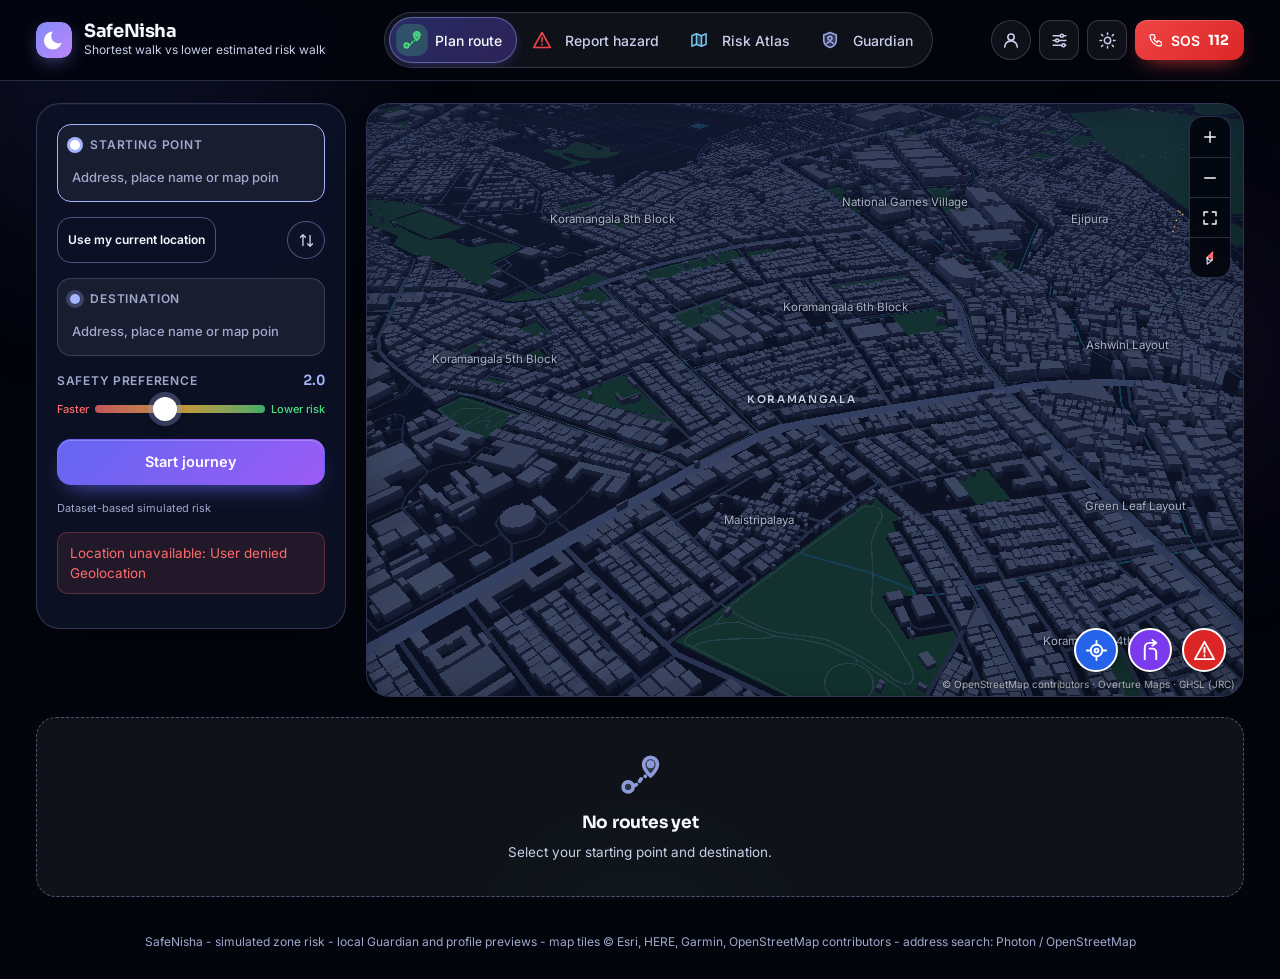
==== ui/web/index.html @ c0d9bb70 "Integrate standalone app with risk routing and 3D Plan map" ====
<!doctype html>
<html lang="en" data-theme="dark">
<head>
<meta charset="utf-8">
<meta name="viewport" content="width=device-width,initial-scale=1,viewport-fit=cover">
<title>SafeNisha</title>
<meta name="description" content="Compare the shortest walk with a lower estimated risk walk.">
<meta name="theme-color" content="#070B18">
<link rel="icon" href="data:image/svg+xml,%3Csvg xmlns='http://www.w3.org/2000/svg' viewBox='0 0 32 32'%3E%3Cdefs%3E%3ClinearGradient id='g' x1='0' y1='0' x2='1' y2='1'%3E%3Cstop offset='0' stop-color='%23818CF8'/%3E%3Cstop offset='1' stop-color='%23C084FC'/%3E%3C/linearGradient%3E%3Cmask id='m'%3E%3Crect width='32' height='32' fill='%23fff'/%3E%3Ccircle cx='20' cy='12.5' r='6.5'/%3E%3C/mask%3E%3C/defs%3E%3Crect width='32' height='32' rx='9' fill='url(%23g)'/%3E%3Ccircle cx='15' cy='16.5' r='8' fill='%23fff' mask='url(%23m)'/%3E%3C/svg%3E">
<link rel="preconnect" href="https://fonts.googleapis.com">
<link rel="preconnect" href="https://fonts.gstatic.com" crossorigin>
<link href="https://fonts.googleapis.com/css2?family=Inter:wght@400;500;600;700&family=Sora:wght@500;600;700&display=swap" rel="stylesheet">
<link rel="stylesheet" href="css/styles.css">
<script>try{var t=JSON.parse(localStorage.getItem('sn.theme'));if(t==='light'||t==='dark')document.documentElement.dataset.theme=t;}catch(e){}</script>
</head>
<body>
<div class="aurora" aria-hidden="true"><span></span><span></span><span></span></div>
<!-- ============ Header ============ -->
<header class="topbar" id="topbar">
  <a class="brand" href="#plan" aria-label="SafeNisha home">
    <svg class="logo" viewBox="0 0 32 32" aria-hidden="true">
      <defs>
        <linearGradient id="logo-g" x1="0" y1="0" x2="1" y2="1"><stop offset="0" stop-color="#818CF8"/><stop offset="1" stop-color="#C084FC"/></linearGradient>
        <mask id="logo-m"><rect width="32" height="32" fill="#fff"/><circle cx="20" cy="12.5" r="6.5" fill="#000"/></mask>
      </defs>
      <rect width="32" height="32" rx="9" fill="url(#logo-g)"/>
      <circle cx="15" cy="16.5" r="8" fill="#fff" mask="url(#logo-m)"/>
    </svg>
    <span class="brand-text"><span class="brand-name">SafeNisha</span><span class="brand-sub">Shortest walk vs lower estimated risk walk</span></span>
  </a>

  <nav class="tabs" role="tablist" aria-label="Sections">
    <span class="tab-ink" aria-hidden="true"></span>
    <button class="tab t-plan" role="tab" id="tab-plan" data-tab="plan" aria-controls="view-plan">
      <span class="tab-ic"><svg viewBox="0 0 24 24" aria-hidden="true"><path class="du" d="M17.5 2.8a3.6 3.6 0 0 0-3.6 3.6c0 2.7 3.6 6.1 3.6 6.1s3.6-3.4 3.6-6.1a3.6 3.6 0 0 0-3.6-3.6z"/><path d="M17.5 2.8a3.6 3.6 0 0 0-3.6 3.6c0 2.7 3.6 6.1 3.6 6.1s3.6-3.4 3.6-6.1a3.6 3.6 0 0 0-3.6-3.6z"/><circle cx="17.5" cy="6.4" r="1.1"/><circle class="du" cx="5.8" cy="18.2" r="2.6"/><circle cx="5.8" cy="18.2" r="2.6"/><path d="M8.6 17.6c3.4-.6 3.1-4.2 6.2-4.9" stroke-dasharray="1.6 2.4"/></svg></span><span class="tab-txt">Plan route</span></button>
    <button class="tab t-report" role="tab" id="tab-report" data-tab="report" aria-controls="view-report">
      <span class="tab-ic"><svg viewBox="0 0 24 24" aria-hidden="true"><path d="M12 3 2 21h20zM12 9v5M12 17v1"/></svg></span><span class="tab-txt">Report hazard</span></button>
    <button class="tab t-atlas" role="tab" id="tab-atlas" data-tab="atlas" aria-controls="view-atlas">
      <span class="tab-ic"><svg viewBox="0 0 24 24" aria-hidden="true"><path class="du" d="M9 4.5 15 6.8v12.7l-6-2.3z"/><path d="M9 4.5 3.5 6.8v12.7L9 17.2l6 2.3 5.5-2.3V4.5L15 6.8 9 4.5z"/><path d="M9 4.5v12.7M15 6.8v12.7"/></svg></span><span class="tab-txt">Risk Atlas</span></button>
    <button class="tab t-guardian" role="tab" id="tab-guardian" data-tab="guardian" aria-controls="view-guardian">
      <span class="tab-ic"><svg viewBox="0 0 24 24" aria-hidden="true"><path class="du" d="M12 3 4.5 6v6c0 4.4 3.2 7.9 7.5 9 4.3-1.1 7.5-4.6 7.5-9V6z"/><path d="M12 3 4.5 6v6c0 4.4 3.2 7.9 7.5 9 4.3-1.1 7.5-4.6 7.5-9V6L12 3z"/><circle cx="12" cy="10" r="2.4"/><path d="M8.3 16.2a4.3 4.3 0 0 1 7.4 0"/></svg></span><span class="tab-txt">Guardian</span></button>
</nav>

  <div class="top-actions">
    <a class="avatar-btn" id="profile-btn" href="#profile" aria-label="Profile and sign in" title="Profile">
      <span class="avatar-ini" id="avatar-ini" hidden></span>
      <svg class="avatar-ic" viewBox="0 0 24 24" aria-hidden="true"><circle cx="12" cy="8.5" r="3.8"/><path d="M4.5 20.5a7.5 7.5 0 0 1 15 0"/></svg>
    </a>
    <button class="icon-btn" id="settings-btn" type="button" aria-haspopup="dialog" aria-expanded="false" aria-controls="settings" aria-label="Map settings" title="Map settings">
      <svg viewBox="0 0 24 24" aria-hidden="true"><path d="M4 6h9M17 6h3M4 12h3M11 12h9M4 18h11M19 18h1"/><circle cx="15" cy="6" r="2"/><circle cx="9" cy="12" r="2"/><circle cx="17" cy="18" r="2"/></svg>
    </button>
    <button class="icon-btn" id="theme-btn" type="button" aria-label="Switch to light theme" title="Switch theme">
      <svg class="i-sun" viewBox="0 0 24 24" aria-hidden="true"><circle cx="12" cy="12" r="4"/><path d="M12 2.5v2M12 19.5v2M4.6 4.6 6 6M18 18l1.4 1.4M2.5 12h2M19.5 12h2M4.6 19.4 6 18M18 6l1.4-1.4"/></svg>
      <svg class="i-moon" viewBox="0 0 24 24" aria-hidden="true"><path d="M20 14.5A8 8 0 1 1 9.5 4a6.5 6.5 0 0 0 10.5 10.5z"/></svg>
    </button>
    <a class="sos" href="tel:112" aria-label="Call emergency number 112. Opens your phone dialer; no alert is sent.">
      <svg viewBox="0 0 24 24" aria-hidden="true"><path d="M5 4h4l2 5-2.5 1.5a11 11 0 0 0 5 5L15 13l5 2v4a2 2 0 0 1-2 2A16 16 0 0 1 3 6a2 2 0 0 1 2-2"/></svg>
      SOS <b>112</b>
    </a>
  </div>
</header>

<!-- ============ Map settings ============ -->
<div class="popover card" id="settings" role="dialog" aria-label="Map settings" hidden>
  <div class="pop-head"><h2>Map settings</h2></div>
  <label class="switch"><span><b>Show hazards on map</b><small>Planner and atlas; reports stay visible on the report page</small></span><input type="checkbox" id="tg-hazards" checked></label>
  <label class="switch"><span><b>Force offline map</b><small>Hides map tiles to preview the no-internet fallback</small></span><input type="checkbox" id="tg-offline"></label>

</div>

<main id="main">
  <!-- ============ Plan route ============ -->
  <section class="view" id="view-plan" role="tabpanel" aria-labelledby="tab-plan" hidden>
    <div class="integrated-planner">
      <form class="card search" id="search-form" novalidate>
        <div class="endpoint-search"><label class="field"><span class="field-dot start" aria-hidden="true"></span>
          <span class="field-label">Starting point</span>
          <input aria-describedby="src-results" id="src" name="src" aria-label="Starting point" autocomplete="off" placeholder="Address, place name or map point">
        </label>
          <button class="address-search" type="button" hidden data-search="start" aria-label="Show starting point suggestions" title="Address suggestions"><svg viewBox="0 0 24 24" aria-hidden="true"><path d="m6 9 6 6 6-6"/></svg></button>
          <div class="address-results" id="src-results" aria-label="Matching addresses" hidden></div></div>
        <div class="endpoint-actions">
          <button class="btn ghost" id="use-location" type="button">Use my current location</button>
          <button type="button" class="swap" id="swap" aria-label="Swap start and destination" title="Swap start and destination">
            <svg viewBox="0 0 24 24" aria-hidden="true"><path d="M7 4v15M3.5 7.5 7 4l3.5 3.5M17 20V5M13.5 16.5 17 20l3.5-3.5"/></svg>
          </button>
        </div>
        <div class="endpoint-search"><label class="field"><span class="field-dot end" aria-hidden="true"></span>
          <span class="field-label">Destination</span>
          <input aria-describedby="dst-results" id="dst" name="dst" aria-label="Destination" autocomplete="off" placeholder="Address, place name or map point">
        </label>
          <button class="address-search" type="button" hidden data-search="end" aria-label="Show destination suggestions" title="Address suggestions"><svg viewBox="0 0 24 24" aria-hidden="true"><path d="m6 9 6 6 6-6"/></svg></button>
          <div class="address-results" id="dst-results" aria-label="Matching addresses" hidden></div></div>
        <div class="pref">
          <div class="pref-head"><label for="beta">Safety preference</label><output id="beta-out" for="beta">2.0</output></div>
          <div class="range-row"><span class="range-end risk">Faster</span>
            <input type="range" id="beta" min="0" max="5" step="0.1" value="2">
            <span class="range-end safe">Lower risk</span></div>
        </div>
        <button class="btn primary" id="journey-toggle" type="button">Start journey</button>
        <button class="btn ghost find" id="find" type="submit"><span class="spinner" aria-hidden="true"></span><span class="find-label">Refresh route</span></button>
        <p class="fine synthetic-label">Dataset-based simulated risk</p>
        <p class="form-error" id="search-error" role="alert" hidden></p>
      </form>
      <div class="map-slot plan-map-slot">
        <div id="plan-map" class="map-lg"></div>
        <div class="map-actions">
          <button type="button" id="map-location" class="map-action location-action" aria-label="Show my current location" title="Show my current location"><svg viewBox="0 0 24 24" aria-hidden="true"><circle cx="12" cy="12" r="6"/><circle cx="12" cy="12" r="2"/><path d="M12 2v3M12 19v3M2 12h3M19 12h3"/></svg></button>
          <button type="button" id="map-reroute" class="map-action reroute-action" aria-label="Reroute around reported hazards" title="Reroute around reported hazards"><svg viewBox="0 0 24 24" aria-hidden="true"><path d="M6 21V9a5 5 0 0 1 5-5h7M14 1l4 3-4 3M18 21v-7a4 4 0 0 0-4-4h-3"/></svg></button>
          <button type="button" id="map-hazard" class="map-action hazard-action" aria-label="Report hazard" title="Report hazard"><svg viewBox="0 0 24 24" aria-hidden="true"><path d="M12 3 2 21h20zM12 9v5M12 17v1"/></svg></button>
        </div>
      </div>
      <aside class="panel" id="plan-panel" aria-live="polite" aria-label="Route comparison"></aside>
    </div>
  </section>

  <!-- ============ Report hazard ============ -->
  <section class="view" id="view-report" role="tabpanel" aria-labelledby="tab-report" hidden>
    <div class="view-head">
      <h1>Report a hazard</h1>
      <p>Tap the map to drop a pin, pick a category and send it. New reports start as unverified.</p>
    </div>
    <div class="split split-even">
      <div class="map-slot"><div id="report-map" class="map-md"></div></div>
      <form class="card form-card" id="hazard-form" novalidate>
        <fieldset class="fld">
          <legend class="label">Category</legend>
          <div class="cats">
            <label class="cat"><input type="radio" name="htype" value="broken_streetlight"><span>
              <svg viewBox="0 0 24 24" aria-hidden="true"><path class="du" d="M14.5 4h5l-1.2 3.2h-2.6z"/><path d="M8 21V8a4 4 0 0 1 4-4h2.5"/><path d="M14.5 4h5l-1.2 3.2h-2.6z"/><path d="M5 21h6M17 10.5l1 1.5M20 9.5l1.5.8" /></svg>Broken streetlight</span></label>
            <label class="cat"><input type="radio" name="htype" value="dark_path"><span>
              <svg viewBox="0 0 24 24" aria-hidden="true"><path class="du" d="M20 14.5A8 8 0 1 1 9.5 4a6.5 6.5 0 0 0 10.5 10.5z"/><path d="M20 14.5A8 8 0 1 1 9.5 4a6.5 6.5 0 0 0 10.5 10.5z"/></svg>Dark path</span></label>
            <label class="cat"><input type="radio" name="htype" value="blocked_footpath"><span>
              <svg viewBox="0 0 24 24" aria-hidden="true"><rect class="du" x="3" y="8" width="18" height="6" rx="1.5"/><rect x="3" y="8" width="18" height="6" rx="1.5"/><path d="M8 8l-2.5 6M13 8l-2.5 6M18 8l-2.5 6M6 14v5M18 14v5"/></svg>Blocked footpath</span></label>
            <label class="cat"><input type="radio" name="htype" value="other_infrastructure"><span>
              <svg viewBox="0 0 24 24" aria-hidden="true"><path class="du" d="M14.7 6.3a4 4 0 0 0-5.4 5.4L3.5 17.5l3 3 5.8-5.8a4 4 0 0 0 5.4-5.4l-2.6 2.6-2.4-.6-.6-2.4z"/><path d="M14.7 6.3a4 4 0 0 0-5.4 5.4L3.5 17.5l3 3 5.8-5.8a4 4 0 0 0 5.4-5.4l-2.6 2.6-2.4-.6-.6-2.4z"/></svg>Other issue</span></label>
          </div>
        </fieldset>
        <div class="row2">
          <label class="fld"><span class="label">Latitude</span><input class="input mono" id="h-lat" type="number" step="0.00001" inputmode="decimal"></label>
          <label class="fld"><span class="label">Longitude</span><input class="input mono" id="h-lon" type="number" step="0.00001" inputmode="decimal"></label>
        </div>
        <label class="fld">
          <span class="label">Description <em>optional</em></span>
          <textarea class="input" id="h-desc" maxlength="200" rows="3" placeholder="e.g. Lamp not working near the park entrance"></textarea>
          <span class="counter" id="h-count">0 / 200</span>
        </label>
        <p class="form-error" id="h-error" role="alert" hidden></p>
        <button class="btn primary block" id="h-submit" type="submit"><span class="spinner" aria-hidden="true"></span><span>Submit report</span></button>
        <p class="fine">New reports are not treated as confirmed incidents. Saved locally for review.</p>
      </form>
    </div>
    <div class="card list-card">
      <div class="list-head"><h2>Recent reports</h2><span class="count" id="rep-count"></span></div>
      <ul class="reports" id="reports"></ul>
    </div>
  </section>

  <!-- ============ Risk Atlas ============ -->
  <section class="view" id="view-atlas" role="tabpanel" aria-labelledby="tab-atlas" hidden>
    <div class="view-head">
      <h1>Risk Atlas</h1>
      <p>A neighbourhood view of how estimated risk could be shown.</p>
    </div>
    <div class="note warn">
      <svg viewBox="0 0 24 24" aria-hidden="true"><path d="M12 3.5 2.8 19.5h18.4L12 3.5z"/><path d="M12 10v4.2M12 17h.01"/></svg>
      <div><b>Synthetic demonstration.</b> Redder hotspots indicate higher modelled synthetic risk. Faint or clear areas indicate lower values. They are not incident data and say nothing about real streets.</div>
    </div>
    <div class="card atlas-bar">
      <div>
        <span class="label" id="ton-label">Time of night</span>
        <p class="fine">Disabled: we don't have time-specific incident data.</p>
      </div>
      <div class="seg-ctl is-disabled" role="group" aria-labelledby="ton-label" aria-disabled="true">
        <span class="seg-thumb" aria-hidden="true"></span>
        <button type="button" disabled>8 pm</button><button type="button" disabled aria-pressed="true">10 pm</button><button type="button" disabled>12 am</button><button type="button" disabled>2 am</button><button type="button" disabled>4 am</button>
      </div>
    </div>
    <div class="map-slot atlas-map-slot"><div id="atlas-map" class="map-lg"></div><div class="map-actions"><button type="button" id="atlas-location" class="map-action location-action" aria-label="Show my current location" title="Show my current location"><svg viewBox="0 0 24 24" aria-hidden="true"><circle cx="12" cy="12" r="6"/><circle cx="12" cy="12" r="2"/><path d="M12 2v3M12 19v3M2 12h3M19 12h3"/></svg></button></div></div>
  </section>

  <!-- ============ Guardian Mode ============ -->
  <section class="view" id="view-guardian" role="tabpanel" aria-labelledby="tab-guardian" hidden>
    <div class="view-head">
      <h1>Guardian Mode</h1>
      <p>Let a trusted contact follow your walk for a limited time.</p>
    </div>
    <div class="note warn">
      <svg viewBox="0 0 24 24" aria-hidden="true"><path d="M12 3.5 2.8 19.5h18.4L12 3.5z"/><path d="M12 10v4.2M12 17h.01"/></svg>
      <div><b>Design preview.</b> No location is shared and no contact is notified. The real feature would be opt-in, time-limited and easy to stop.</div>
    </div>
    <div class="split split-even">
      <div class="card form-card">
        <label class="fld"><span class="label">Trusted contact</span><input class="input" id="g-contact" autocomplete="off" list="contact-list" placeholder="Name or number, e.g. Amma"></label>
        <div class="fld">
          <span class="label" id="g-min-label">Share for</span>
          <div class="seg-ctl" id="g-min" role="group" aria-labelledby="g-min-label">
            <span class="seg-thumb" aria-hidden="true"></span>
            <button type="button" data-v="15">15 min</button><button type="button" data-v="30">30 min</button><button type="button" data-v="60">60 min</button>
          </div>
        </div>
        <p class="form-error" id="g-error" role="alert" hidden></p>
        <div class="g-actions" id="g-actions"></div>
        <ul class="ticks">
          <li>Opt-in every time, never automatic</li>
          <li>Stops on its own when the time limit ends</li>
          <li>Pause or stop at any moment</li>
        </ul>
      </div>
      <div class="card gcard" id="gcard" data-status="idle" aria-live="polite">
        <div class="ring">
          <svg viewBox="0 0 120 120" aria-hidden="true"><circle class="ring-track" cx="60" cy="60" r="52"/><circle class="ring-bar" id="g-ring" cx="60" cy="60" r="52"/></svg>
          <div class="ring-center"><span class="ring-time" id="g-time">--:--</span><span class="ring-sub" id="g-sub">not sharing</span></div>
        </div>
        <div class="g-status"><i class="g-dot"></i><b id="g-label">Not sharing</b></div>
        <p class="g-meta" id="g-meta">Choose a contact and a time limit to preview.</p>
      </div>
    </div>
  </section>

  <!-- ============ Demo ============ -->


  <!-- ============ Profile / sign in ============ -->
  <section class="view" id="view-profile" role="region" aria-label="Profile" hidden>
    <!-- signed out -->
    <div class="auth-wrap" id="auth-out">
      <div class="card auth-card">
        <div class="auth-head">
          <span class="auth-badge" aria-hidden="true"><svg viewBox="0 0 24 24"><circle cx="12" cy="8.5" r="3.8"/><path d="M4.5 20.5a7.5 7.5 0 0 1 15 0"/></svg></span>
          <h1 id="auth-title">Welcome back</h1>
          <p id="auth-lead">Sign in to keep your trusted contacts and route preference ready for every walk.</p>
        </div>
        <div class="seg-ctl" id="auth-mode" role="group" aria-label="Sign in or create account">
          <span class="seg-thumb" aria-hidden="true"></span>
          <button type="button" data-v="in">Sign in</button><button type="button" data-v="up">Create account</button>
        </div>
        <form id="auth-form" novalidate>
          <label class="fld" id="auth-name-fld" hidden><span class="label">Name</span>
            <span class="input-ic"><svg viewBox="0 0 24 24" aria-hidden="true"><circle cx="12" cy="8.5" r="3.8"/><path d="M4.5 20.5a7.5 7.5 0 0 1 15 0"/></svg><input class="input" id="auth-name" autocomplete="name" placeholder="Your name"></span></label>
          <label class="fld"><span class="label">Email</span>
            <span class="input-ic"><svg viewBox="0 0 24 24" aria-hidden="true"><rect x="3" y="5" width="18" height="14" rx="2.5"/><path d="m4 7 8 6 8-6"/></svg><input class="input" id="auth-email" type="email" autocomplete="email" inputmode="email" placeholder="you@example.com"></span></label>
          <label class="fld"><span class="label">Password</span>
            <span class="input-ic"><svg viewBox="0 0 24 24" aria-hidden="true"><rect x="4.5" y="10.5" width="15" height="10" rx="2.5"/><path d="M8 10.5V8a4 4 0 0 1 8 0v2.5"/></svg><input class="input" id="auth-pass" type="password" autocomplete="current-password" placeholder="••••••••">
            <button type="button" class="peek" id="auth-peek" aria-label="Show password" aria-pressed="false"><svg viewBox="0 0 24 24" aria-hidden="true"><path d="M2.5 12S6 5.5 12 5.5 21.5 12 21.5 12 18 18.5 12 18.5 2.5 12 2.5 12z"/><circle cx="12" cy="12" r="3"/></svg></button></span>
            <span class="fine" id="auth-pass-hint" hidden>At least 8 characters.</span></label>
          <div id="auth-up-extra" hidden>
            <label class="fld"><span class="label">Phone number</span>
              <span class="input-ic"><svg viewBox="0 0 24 24" aria-hidden="true"><path d="M5 4h4l2 5-2.5 1.5a11 11 0 0 0 5 5L15 13l5 2v4a2 2 0 0 1-2 2A16 16 0 0 1 3 6a2 2 0 0 1 2-2"/></svg><input class="input" id="auth-phone" type="tel" inputmode="tel" autocomplete="tel" placeholder="+91 98765 43210"></span></label>
            <div class="row2">
              <label class="fld"><span class="label">Gender <em>optional</em></span>
                <select class="input select" id="auth-gender" autocomplete="sex">
                  <option value="">Select</option><option>Female</option><option>Male</option><option>Non-binary</option><option>Prefer not to say</option>
                </select></label>
              <label class="fld"><span class="label">Date of birth <em>optional</em></span>
                <input class="input" id="auth-dob" type="date" autocomplete="bday"></label>
            </div>
          </div>
          <p class="form-error" id="auth-error" role="alert" hidden></p>
          <button class="btn primary block" id="auth-submit" type="submit"><span class="spinner" aria-hidden="true"></span><span id="auth-submit-txt">Sign in</span></button>
        </form>
        <p class="fine center">Demo sign-in: there is no account server yet. Your name, email and settings stay in this browser only, and the password is never stored.</p>
      </div>
    </div>

    <!-- signed in -->
    <div id="auth-in" hidden>
      <div class="view-head with-action">
        <div><h1>Profile</h1><p>Saved on this device for quicker, safer walks.</p></div>
        <button class="btn help-btn" id="help-btn" type="button" aria-haspopup="dialog">
          <svg viewBox="0 0 24 24" aria-hidden="true"><circle cx="12" cy="12" r="9"/><path d="M9.6 9.3a2.5 2.5 0 0 1 4.8.9c0 1.7-2.4 2.2-2.4 3.8M12 17h.01"/></svg>Help</button>
      </div>
      <div class="profile-grid">
        <div class="card profile-card">
          <span class="avatar-lg" id="p-avatar"></span>
          <h2 id="p-name"></h2>
          <p class="p-email" id="p-email"></p>
          <span class="tag" id="p-kind">Demo account · this device only</span>
          <button class="btn danger block" id="p-signout" type="button">
            <svg viewBox="0 0 24 24" aria-hidden="true"><path d="M15 4.5h3a2 2 0 0 1 2 2v11a2 2 0 0 1-2 2h-3M10 16.5 14.5 12 10 7.5M14.5 12H4"/></svg>Sign out</button>
        </div>
        <div class="profile-col">
          <div class="card details-card">
            <h2 class="card-h">Personal details</h2>
            <ul class="details" id="p-details"></ul>
          </div>
          <div class="card form-card" id="contacts-card">
            <div class="list-head"><h2>Trusted contacts</h2><span class="count" id="c-count"></span></div>
            <p class="fine top0">Guardian Mode suggests these contacts. Nothing is sent to them in this demo.</p>
            <ul class="contacts" id="c-list"></ul>
            <form class="c-add" id="c-form" novalidate>
              <input class="input" id="c-name" autocomplete="off" placeholder="Name, e.g. Amma" aria-label="Contact name">
              <input class="input" id="c-phone" type="tel" inputmode="tel" autocomplete="off" placeholder="Phone" aria-label="Contact phone">
              <button class="btn primary" type="submit">Add</button>
            </form>
            <p class="form-error" id="c-error" role="alert" hidden></p>
          </div>
          <div class="card form-card">
            <h2 class="card-h">Preferences</h2>
            <div class="fld">
              <div class="pref-head"><label for="p-beta">Default route preference</label><output id="p-beta-out" for="p-beta">β 2.0</output></div>
              <div class="range-row"><span class="range-end risk">Faster</span><input type="range" id="p-beta" min="0" max="5" step="0.1" value="2"><span class="range-end safe">Lower estimated risk</span></div>
              <p class="fine">Used as the starting point each time you plan a route.</p>
            </div>
            <div class="fld">
              <span class="label" id="p-theme-label">Theme</span>
              <div class="seg-ctl" id="p-theme" role="group" aria-labelledby="p-theme-label">
                <span class="seg-thumb" aria-hidden="true"></span>
                <button type="button" data-v="dark">Night (high contrast)</button><button type="button" data-v="light">Light</button>
              </div>
            </div>
            <div class="fld last">
              <span class="label">Emergency number</span>
              <div class="sos-row"><b>112</b><span>The SOS button opens your phone dialer. No alert is sent automatically.</span></div>
            </div>
          </div>
        </div>
      </div>
    </div>
  </section>
</main>
<datalist id="contact-list"></datalist>

<dialog class="card help-dlg" id="help-dlg" aria-labelledby="help-h">
  <div class="pop-head"><h2 id="help-h">Help</h2>
    <button class="icon-btn sm" id="help-close" type="button" aria-label="Close help"><svg viewBox="0 0 24 24" aria-hidden="true"><path d="M6 6l12 12M18 6 6 18"/></svg></button></div>
  <dl class="faq">
    <dt>Where is my profile stored?</dt>
    <dd>Only in this browser. There is no account server yet, nothing is uploaded, and signing out removes it from this device.</dd>
    <dt>Why are some details marked “Required”?</dt>
    <dd>Phone, email and date of birth complete your profile. Tap any row with an arrow to add or change it.</dd>
    <dt>What is an emergency contact?</dt>
    <dd>The trusted contacts you add here. Guardian Mode suggests them. Nothing is sent to them in this demo.</dd>
    <dt>In an emergency</dt>
    <dd>Use the red SOS 112 button. It opens your phone dialer; it does not send an alert on its own.</dd>
  </dl>
</dialog>

<footer class="foot">SafeNisha - simulated zone risk - local Guardian and profile previews - map tiles &copy; Esri, HERE, Garmin, OpenStreetMap contributors - address search: Photon / OpenStreetMap</footer>

<div class="toasts" id="toasts" aria-live="polite"></div>

<script src="js/data.js"></script>
<script src="js/map.js"></script>
<script src="js/map3d.js"></script>
<script src="js/app.js"></script>
</body>
</html>
---- ui/web/css/styles.css ----
/* SafeNight UI — design tokens + components.
 * Colour system (both themes):
 *   --safe  green   lower estimated risk route, "good" states
 *   --risk  red     shortest / higher-risk route, SOS
 *   --warn  amber   hazards, cautions, "moderate" on the risk scale
 *   --info  sky     neutral information, report pin
 *   --accent/--accent-2  indigo → violet brand gradient, focus, primary actions
 * The risk scale everywhere is safe → warn → risk.
 */

/* ---------------- tokens ---------------- */
:root {
  --font-body: 'Inter', system-ui, -apple-system, 'Segoe UI', sans-serif;
  --font-display: 'Sora', 'Inter', system-ui, sans-serif;
  --r-sm: 10px; --r-md: 14px; --r-lg: 20px; --r-xl: 24px;
  --ease: cubic-bezier(.22, .61, .36, 1);
  --spring: cubic-bezier(.34, 1.56, .64, 1);
  --gutter: clamp(16px, 3.2vw, 36px);
  --btn-a: #6366F1; --btn-b: #9B5CF6;
}
:root, [data-theme="dark"] {
  /* Night theme: high contrast. Near-black base, solid surfaces, bright text and signal colours. */
  --bg: #03050C; --bg-2: #070A16;
  --surface: rgba(13, 18, 38, .94); --surface-solid: #0D1229; --surface-2: rgba(255, 255, 255, .055); --surface-hover: rgba(255, 255, 255, .1);
  --border: rgba(175, 188, 255, .22); --border-strong: rgba(175, 188, 255, .4);
  --text: #F7F8FF; --muted: #C9CFEA; --faint: #A0A8CC;
  --accent: #A5B4FC; --accent-2: #D8B4FE;
  --info: #7DD3FC; --safe: #4ADE80; --risk: #FF6B6B; --warn: #FFC53D;
  --halo: #000000; --mapbg: #05080F; --grid: rgba(150, 170, 255, .08);
  --glass: rgba(3, 5, 12, .92);
  --shadow: 0 1px 0 rgba(255, 255, 255, .04) inset, 0 24px 48px -28px rgba(0, 0, 0, .8);
  --topbar: rgba(3, 5, 12, .92);
  color-scheme: dark;
}
[data-theme="light"] {
  --bg: #F3F5FC; --bg-2: #EAEEF9;
  --surface: rgba(255, 255, 255, .78); --surface-solid: #FFFFFF; --surface-2: rgba(25, 35, 90, .035); --surface-hover: rgba(25, 35, 90, .065);
  --border: rgba(30, 41, 99, .10); --border-strong: rgba(30, 41, 99, .2);
  --text: #0B0E24; --muted: #3F4768; --faint: #5E6688;
  --accent: #5B5BF0; --accent-2: #A445F0;
  --info: #0284C7; --safe: #059669; --risk: #DC2626; --warn: #D97706;
  --halo: #FFFFFF; --mapbg: #E7ECF7; --grid: rgba(40, 60, 140, .07);
  --glass: rgba(255, 255, 255, .84);
  --shadow: 0 1px 2px rgba(20, 30, 80, .05), 0 20px 44px -26px rgba(20, 30, 80, .28);
  --topbar: rgba(243, 245, 252, .78);
  color-scheme: light;
}

/* ---------------- base ---------------- */
*, *::before, *::after { box-sizing: border-box; }
html { -webkit-text-size-adjust: 100%; scroll-behavior: smooth; }
body {
  margin: 0; min-height: 100vh; overflow-x: hidden;
  background: var(--bg); color: var(--text);
  font: 15px/1.5 var(--font-body);
  -webkit-font-smoothing: antialiased; -moz-osx-font-smoothing: grayscale;
  transition: background-color .45s var(--ease), color .45s var(--ease);
}
h1, h2, h3, h4 { font-family: var(--font-display); letter-spacing: -.015em; margin: 0; }
button, input, textarea { font: inherit; color: inherit; }
svg { flex: none; }
[hidden] { display: none !important; }
:focus-visible { outline: 2px solid var(--accent); outline-offset: 2px; }
::selection { background: color-mix(in srgb, var(--accent) 35%, transparent); }

/* stroke icon default */
.tab svg, .icon-btn svg, .sos svg, .avatar-ic, .auth-badge svg, .input-ic svg, .peek svg, #p-signout svg, .swap svg, .find-ic, .note svg, .banner svg, .cat svg, .map-ctrls svg, .rc-icon svg, .empty svg, .rep-icon svg {
  fill: none; stroke: currentColor; stroke-width: 1.9; stroke-linecap: round; stroke-linejoin: round;
}

/* two-tone icons: soft fill layer under the outline */
svg .du { fill: currentColor; stroke: none; opacity: .24; }
.tab[aria-selected="true"] .du, .is-sel .rc-icon .du, .cat input:checked + span .du { opacity: .4; }

/* ambient background */
.aurora { position: fixed; inset: 0; z-index: -1; pointer-events: none; overflow: hidden; }
.aurora span { position: absolute; border-radius: 50%; filter: blur(70px); opacity: .28; animation: drift 28s ease-in-out infinite alternate; }
.aurora span:nth-child(1) { width: 52vw; height: 52vw; left: -16vw; top: -22vw; background: radial-gradient(circle, rgba(99, 102, 241, .5), transparent 65%); }
.aurora span:nth-child(2) { width: 44vw; height: 44vw; right: -14vw; top: 8vh; background: radial-gradient(circle, rgba(168, 85, 247, .32), transparent 65%); animation-duration: 34s; }
.aurora span:nth-child(3) { width: 50vw; height: 40vw; left: 25vw; bottom: -26vw; background: radial-gradient(circle, rgba(52, 211, 153, .16), transparent 65%); animation-duration: 40s; }
.aurora::after {
  content: ""; position: absolute; inset: 0; opacity: .5;
  background-image:
    radial-gradient(1px 1px at 12% 18%, #fff 50%, transparent 51%), radial-gradient(1px 1px at 72% 12%, #fff 50%, transparent 51%),
    radial-gradient(1px 1px at 38% 62%, #fff 50%, transparent 51%), radial-gradient(1px 1px at 88% 48%, #fff 50%, transparent 51%),
    radial-gradient(1px 1px at 22% 84%, #fff 50%, transparent 51%), radial-gradient(1.5px 1.5px at 58% 30%, #fff 50%, transparent 51%),
    radial-gradient(1px 1px at 92% 82%, #fff 50%, transparent 51%), radial-gradient(1px 1px at 6% 46%, #fff 50%, transparent 51%);
}
[data-theme="light"] .aurora span { opacity: .3; }
[data-theme="light"] .aurora::after { display: none; }
@keyframes drift { to { transform: translate3d(4vw, 3vh, 0) scale(1.08); } }

/* ---------------- header ---------------- */
.topbar {
  position: sticky; top: 0; z-index: 30;
  display: grid; grid-template-columns: auto minmax(0, 1fr) auto; align-items: center; gap: 12px 20px;
  padding: 12px var(--gutter);
  background: var(--topbar);
  -webkit-backdrop-filter: saturate(1.5) blur(18px); backdrop-filter: saturate(1.5) blur(18px);
  border-bottom: 1px solid var(--border);
}
.brand { display: flex; align-items: center; gap: 12px; color: inherit; text-decoration: none; min-width: 0; }
.logo { width: 36px; height: 36px; border-radius: 11px; box-shadow: 0 6px 20px -6px rgba(129, 140, 248, .7); }
.brand-text { display: flex; flex-direction: column; min-width: 0; }
.brand-name { font: 700 18px/1.15 var(--font-display); letter-spacing: -.02em; }
.brand-sub { font-size: 12px; color: var(--muted); white-space: nowrap; overflow: hidden; text-overflow: ellipsis; }

.tabs {
  position: relative; justify-self: center; display: flex; gap: 2px; padding: 4px; max-width: 100%;
  border-radius: 999px; background: var(--surface-2); border: 1px solid var(--border);
  overflow-x: auto; scrollbar-width: none;
}
.tabs::-webkit-scrollbar { display: none; }
.tab {
  position: relative; z-index: 1; display: inline-flex; align-items: center; gap: 8px; flex: none;
  padding: 8px 15px; border: 0; border-radius: 999px; background: none; cursor: pointer;
  color: var(--muted); font-weight: 500; font-size: 14px; white-space: nowrap;
  transition: color .25s var(--ease);
}
.tab { padding-left: 8px; }
.t-plan { --tc: var(--safe); }
.t-report { --tc: var(--warn); }
.t-atlas { --tc: var(--info); }
.t-guardian { --tc: var(--accent); }
.t-demo { --tc: var(--accent-2); }
.tab-ic {
  display: grid; place-items: center; width: 30px; height: 30px; border-radius: 10px; flex: none;
  color: var(--tc); opacity: .92; transition: background .3s, transform .35s var(--spring), opacity .2s;
}
.tab-ic svg { width: 20px; height: 20px; stroke-width: 1.9; }
.tab:hover { color: var(--text); }
.tab:hover .tab-ic { opacity: 1; transform: translateY(-1px); }
.tab[aria-selected="true"] { color: var(--text); }
.tab[aria-selected="true"] .tab-ic { opacity: 1; background: color-mix(in srgb, var(--tc) 22%, transparent); transform: scale(1.06); }
.tab:focus-visible { outline-offset: -2px; }
.tab-ink {
  position: absolute; top: 4px; bottom: 4px; left: 0; width: 0; border-radius: 999px;
  background: linear-gradient(135deg, color-mix(in srgb, var(--btn-a) 30%, var(--surface-solid)), color-mix(in srgb, var(--btn-b) 22%, var(--surface-solid)));
  box-shadow: inset 0 0 0 1px var(--border-strong), 0 4px 14px -6px rgba(99, 102, 241, .6);
  transition: transform .4s var(--ease), width .4s var(--ease);
}
[data-theme="light"] .tab-ink { background: #fff; box-shadow: 0 1px 3px rgba(20, 30, 80, .12), inset 0 0 0 1px var(--border); }

.top-actions { display: flex; align-items: center; gap: 8px; }
.icon-btn {
  display: grid; place-items: center; width: 40px; height: 40px; border-radius: 12px; cursor: pointer;
  background: var(--surface-2); border: 1px solid var(--border); color: var(--muted);
  transition: background .2s, color .2s, border-color .2s, transform .2s var(--ease);
}
.icon-btn svg { width: 19px; height: 19px; }
.icon-btn:hover { color: var(--text); background: var(--surface-hover); border-color: var(--border-strong); }
.icon-btn:active { transform: scale(.94); }
.icon-btn[aria-expanded="true"] { color: var(--accent); border-color: color-mix(in srgb, var(--accent) 45%, transparent); }
.avatar-btn {
  position: relative; display: grid; place-items: center; width: 40px; height: 40px; border-radius: 50%; flex: none;
  color: var(--muted); text-decoration: none; background: var(--surface-2); border: 1px solid var(--border);
  transition: border-color .2s, color .2s, box-shadow .25s, transform .2s var(--ease);
}
.avatar-btn:hover { color: var(--text); border-color: var(--border-strong); }
.avatar-btn:active { transform: scale(.94); }
.avatar-ic { width: 20px; height: 20px; }
.avatar-btn.signed { border: 0; background: linear-gradient(135deg, var(--btn-a), var(--btn-b)); color: #fff; }
.avatar-btn.signed .avatar-ic { display: none; }
.avatar-ini { font: 700 14px var(--font-display); letter-spacing: .02em; }
.avatar-btn.is-on { box-shadow: 0 0 0 2px var(--bg), 0 0 0 4px var(--accent); }
#theme-btn .i-moon { display: none; }
[data-theme="light"] #theme-btn .i-sun { display: none; }
[data-theme="light"] #theme-btn .i-moon { display: block; }
#theme-btn svg { animation: spin-in .5s var(--spring); }
@keyframes spin-in { from { transform: rotate(-90deg) scale(.6); opacity: 0; } }

.sos {
  position: relative; display: inline-flex; align-items: center; gap: 7px; height: 40px; padding: 0 15px 0 13px;
  border-radius: 12px; color: #fff; text-decoration: none; font-weight: 600; font-size: 14px; letter-spacing: .01em;
  background: linear-gradient(135deg, #EF4444, #DC2626);
  box-shadow: 0 8px 22px -10px rgba(239, 68, 68, .9), inset 0 1px 0 rgba(255, 255, 255, .2);
  transition: transform .2s var(--ease), box-shadow .2s;
}
.sos svg { width: 16px; height: 16px; }
.sos b { font-family: var(--font-display); }
.sos::after { content: ""; position: absolute; inset: 0; border-radius: inherit; box-shadow: 0 0 0 0 rgba(239, 68, 68, .55); animation: sos 2.6s ease-out infinite; }
.sos:hover { transform: translateY(-1px); box-shadow: 0 12px 26px -10px rgba(239, 68, 68, 1), inset 0 1px 0 rgba(255, 255, 255, .2); }
@keyframes sos { 70%, 100% { box-shadow: 0 0 0 10px rgba(239, 68, 68, 0); } }

/* ---------------- layout ---------------- */
main { padding: 22px var(--gutter) 28px; max-width: 1480px; margin: 0 auto; }
.view.enter { animation: view-in .45s var(--ease) both; }
@keyframes view-in { from { opacity: 0; transform: translateY(10px); } }
.view-head { margin: 4px 0 18px; }
.view-head h1 { font-size: clamp(24px, 3vw, 32px); font-weight: 700; }
.view-head p { margin: 6px 0 0; color: var(--muted); max-width: 60ch; }
.split { display: grid; grid-template-columns: minmax(0, 1.65fr) minmax(320px, 1fr); gap: 18px; align-items: start; }
.split-even { grid-template-columns: minmax(0, 1.25fr) minmax(320px, 1fr); }
.split + .card, .view > .card + .map-slot, .note + .split, .note + .card { margin-top: 18px; }
.view > .note { margin-bottom: 0; }
.foot { text-align: center; color: var(--faint); font-size: 12px; padding: 8px var(--gutter) 28px; }

.card {
  background: var(--surface); border: 1px solid var(--border); border-radius: var(--r-xl);
  box-shadow: var(--shadow);
  -webkit-backdrop-filter: blur(16px) saturate(1.2); backdrop-filter: blur(16px) saturate(1.2);
}

/* ---------------- buttons & inputs ---------------- */
.btn {
  position: relative; display: inline-flex; align-items: center; justify-content: center; gap: 9px;
  min-height: 46px; padding: 0 20px; border-radius: var(--r-md); cursor: pointer;
  font-weight: 600; font-size: 14.5px; border: 1px solid var(--border-strong); background: var(--surface-2);
  transition: transform .2s var(--ease), box-shadow .25s, background .2s, border-color .2s, opacity .2s;
}
.btn:hover { background: var(--surface-hover); }
.btn:active { transform: scale(.97); }
.btn.primary {
  color: #fff; border-color: transparent;
  background: linear-gradient(135deg, var(--btn-a), var(--btn-b));
  box-shadow: 0 10px 24px -12px rgba(99, 102, 241, .95), inset 0 1px 0 rgba(255, 255, 255, .22);
}
.btn.primary:hover { box-shadow: 0 14px 30px -12px rgba(99, 102, 241, 1), inset 0 1px 0 rgba(255, 255, 255, .22); filter: brightness(1.06); }
.btn.ghost { background: transparent; }
.btn.danger { color: var(--risk); border-color: color-mix(in srgb, var(--risk) 45%, transparent); background: color-mix(in srgb, var(--risk) 8%, transparent); }
.btn.danger:hover { background: color-mix(in srgb, var(--risk) 14%, transparent); }
.btn.success { color: #fff; border-color: transparent; background: linear-gradient(135deg, #10B981, #059669); box-shadow: 0 10px 24px -12px rgba(16, 185, 129, .9); }
.btn.block { width: 100%; }
.btn:disabled { opacity: .6; cursor: progress; }
.spinner { display: none; width: 16px; height: 16px; border-radius: 50%; border: 2px solid rgba(255, 255, 255, .35); border-top-color: #fff; animation: spin .7s linear infinite; }
.btn.is-busy .spinner { display: block; }
.btn.is-busy .find-ic { display: none; }
@keyframes spin { to { transform: rotate(360deg); } }

.label { display: block; font-size: 12px; font-weight: 600; letter-spacing: .06em; text-transform: uppercase; color: var(--faint); margin-bottom: 8px; }
.label em { font-style: normal; text-transform: none; letter-spacing: 0; font-weight: 500; opacity: .8; }
.fld { position: relative; display: block; border: 0; padding: 0; margin: 0 0 18px; min-width: 0; }
.input {
  width: 100%; padding: 12px 14px; border-radius: var(--r-md); outline: none;
  background: var(--surface-2); border: 1px solid var(--border); color: var(--text);
  transition: border-color .2s, box-shadow .2s, background .2s;
}
.input::placeholder, .field input::placeholder { color: var(--faint); }
.input:hover { border-color: var(--border-strong); }
.input:focus { border-color: var(--accent); background: var(--surface-hover); box-shadow: 0 0 0 4px color-mix(in srgb, var(--accent) 20%, transparent); }
textarea.input { resize: vertical; min-height: 88px; line-height: 1.5; }
.mono { font-variant-numeric: tabular-nums; font-feature-settings: "tnum"; }
.counter { position: absolute; right: 10px; bottom: 8px; font-size: 11px; color: var(--faint); pointer-events: none; }
.row2 { display: grid; grid-template-columns: 1fr 1fr; gap: 12px; }
.form-error {
  display: flex; align-items: center; gap: 8px; margin: 0 0 14px; padding: 10px 12px; border-radius: var(--r-sm);
  font-size: 13.5px; color: var(--risk); background: color-mix(in srgb, var(--risk) 9%, transparent); border: 1px solid color-mix(in srgb, var(--risk) 28%, transparent);
  animation: shake .4s var(--ease);
}
@keyframes shake { 20%, 60% { transform: translateX(-4px); } 40%, 80% { transform: translateX(4px); } }
.fine { margin: 10px 0 0; font-size: 12px; color: var(--faint); line-height: 1.5; }
.tag { font-size: 11px; font-weight: 600; padding: 3px 9px; border-radius: 99px; color: var(--accent); background: color-mix(in srgb, var(--accent) 12%, transparent); }

/* segmented control */
.seg-ctl {
  --n: 3; --i: 0;
  position: relative; display: grid; grid-auto-flow: column; grid-auto-columns: 1fr; padding: 3px;
  border-radius: 12px; background: var(--surface-2); border: 1px solid var(--border);
}
.seg-ctl button {
  position: relative; z-index: 1; border: 0; background: none; padding: 8px 8px; border-radius: 9px; cursor: pointer;
  font-size: 13px; font-weight: 500; color: var(--muted); white-space: nowrap; transition: color .2s;
}
.seg-ctl button:hover:not(:disabled) { color: var(--text); }
.seg-ctl button[aria-pressed="true"] { color: var(--text); font-weight: 600; }
.seg-thumb {
  position: absolute; top: 3px; bottom: 3px; left: 3px; width: calc((100% - 6px) / var(--n));
  transform: translateX(calc(100% * var(--i))); border-radius: 9px;
  background: var(--surface-solid); box-shadow: 0 2px 8px -2px rgba(0, 0, 0, .35), inset 0 0 0 1px var(--border-strong);
  transition: transform .35s var(--ease);
}
.seg-ctl.is-disabled { opacity: .55; }
.seg-ctl.is-disabled button { cursor: not-allowed; }

/* switch */
.switch { display: flex; align-items: center; justify-content: space-between; gap: 14px; padding: 12px 0; border-top: 1px solid var(--border); cursor: pointer; }
.switch b { display: block; font-weight: 600; font-size: 14px; }
.switch small { display: block; color: var(--muted); font-size: 12px; }
.switch input {
  -webkit-appearance: none; appearance: none; position: relative; flex: none; width: 44px; height: 26px; margin: 0; border-radius: 99px; cursor: pointer;
  background: var(--surface-hover); border: 1px solid var(--border-strong); transition: background .25s, border-color .25s;
}
.switch input::after {
  content: ""; position: absolute; top: 2px; left: 2px; width: 20px; height: 20px; border-radius: 50%;
  background: #fff; box-shadow: 0 2px 6px rgba(0, 0, 0, .3); transition: transform .3s var(--spring);
}
.switch input:checked { background: linear-gradient(135deg, var(--btn-a), var(--btn-b)); border-color: transparent; }
.switch input:checked::after { transform: translateX(18px); }

/* popover */
.popover {
  position: fixed; z-index: 40; right: var(--gutter); top: 74px; width: min(360px, calc(100vw - 32px));
  padding: 18px 18px 14px; background: var(--surface-solid);
  box-shadow: 0 30px 70px -20px rgba(0, 0, 0, .6), 0 0 0 1px var(--border);
  animation: pop .22s var(--ease);
  transform-origin: top right;
}
@keyframes pop { from { opacity: 0; transform: translateY(-6px) scale(.97); } }
.pop-head { display: flex; align-items: center; justify-content: space-between; margin-bottom: 16px; }
.pop-head h2 { font-size: 16px; }

/* notes */
.note {
  display: flex; gap: 12px; padding: 13px 15px; border-radius: var(--r-md); font-size: 13.5px; line-height: 1.55;
  background: color-mix(in srgb, var(--info) 8%, transparent); border: 1px solid color-mix(in srgb, var(--info) 22%, transparent);
}
.note svg { width: 18px; height: 18px; color: var(--info); margin-top: 1px; }
.note.warn { background: color-mix(in srgb, var(--warn) 8%, transparent); border-color: color-mix(in srgb, var(--warn) 26%, transparent); }
.note.warn svg { color: var(--warn); }
.note.bad { background: color-mix(in srgb, var(--risk) 8%, transparent); border-color: color-mix(in srgb, var(--risk) 26%, transparent); }
.note.bad svg { color: var(--risk); }
.banner {
  display: flex; align-items: center; gap: 10px; margin-bottom: 16px; padding: 10px 14px; border-radius: var(--r-md);
  font-size: 13px; color: var(--muted); border: 1px dashed var(--border-strong); background: var(--surface-2);
}
.banner svg { width: 17px; height: 17px; color: var(--accent); }

/* ---------------- plan: search ---------------- */
.search { display: grid; grid-template-columns: minmax(0, 1fr) auto; gap: 14px 14px; padding: 16px; margin-bottom: 18px; }
.search-fields { display: grid; grid-template-columns: minmax(0, 1fr) auto minmax(0, 1fr); align-items: center; gap: 8px; }
.field {
  display: flex; align-items: center; gap: 10px; height: 52px; padding: 0 14px; min-width: 0; cursor: text;
  border-radius: var(--r-md); background: var(--surface-2); border: 1px solid var(--border);
  transition: border-color .2s, box-shadow .2s, background .2s;
}
.field:hover { border-color: var(--border-strong); }
.field:focus-within { border-color: var(--accent); background: var(--surface-hover); box-shadow: 0 0 0 4px color-mix(in srgb, var(--accent) 20%, transparent); }
.field-dot { width: 10px; height: 10px; border-radius: 50%; flex: none; }
.field-dot.start { background: #fff; box-shadow: 0 0 0 3px var(--accent); }
.field-dot.end { background: var(--accent); box-shadow: 0 0 0 4px color-mix(in srgb, var(--accent) 25%, transparent); }
.field-label { font-size: 11px; font-weight: 600; letter-spacing: .07em; text-transform: uppercase; color: var(--faint); width: 36px; flex: none; }
.field input { flex: 1; min-width: 0; height: 100%; border: 0; outline: none; background: none; font-weight: 500; font-size: 15px; }
.swap {
  display: grid; place-items: center; width: 38px; height: 38px; border-radius: 50%; cursor: pointer;
  background: var(--surface-solid); border: 1px solid var(--border-strong); color: var(--muted);
  transition: transform .45s var(--spring), color .2s, border-color .2s;
}
.swap svg { width: 17px; height: 17px; transform: rotate(90deg); }
.swap:hover { color: var(--accent); border-color: color-mix(in srgb, var(--accent) 50%, transparent); }
.swap.spun { transform: rotate(180deg); }
.find { height: 52px; padding: 0 24px; }
.find-ic { width: 18px; height: 18px; }
.pref { grid-column: 1 / -1; padding-top: 4px; }
.pref-head { display: flex; align-items: baseline; justify-content: space-between; margin-bottom: 4px; }
.pref-head label { font-size: 12px; font-weight: 600; letter-spacing: .06em; text-transform: uppercase; color: var(--faint); }
.pref-head output { font: 600 14px var(--font-display); font-variant-numeric: tabular-nums; color: var(--accent); }
.range-row { display: flex; align-items: center; gap: 14px; font-size: 13px; font-weight: 500; }
.range-end { white-space: nowrap; }
.range-end.risk { color: var(--risk); }
.range-end.safe { color: var(--safe); }
.pref .fine { margin-top: 2px; }

input[type="range"] {
  -webkit-appearance: none; appearance: none; flex: 1; min-width: 0; height: 30px; margin: 0; background: none; cursor: pointer;
}
input[type="range"]::-webkit-slider-runnable-track {
  height: 8px; border-radius: 99px;
  background: linear-gradient(90deg, color-mix(in srgb, var(--risk) 75%, transparent), color-mix(in srgb, var(--warn) 75%, transparent) 50%, color-mix(in srgb, var(--safe) 75%, transparent));
}
input[type="range"]::-moz-range-track {
  height: 8px; border-radius: 99px;
  background: linear-gradient(90deg, color-mix(in srgb, var(--risk) 75%, transparent), color-mix(in srgb, var(--warn) 75%, transparent) 50%, color-mix(in srgb, var(--safe) 75%, transparent));
}
input[type="range"]::-webkit-slider-thumb {
  -webkit-appearance: none; width: 24px; height: 24px; margin-top: -8px; border-radius: 50%; border: 0;
  background: #fff; box-shadow: 0 0 0 5px color-mix(in srgb, var(--accent) 28%, transparent), 0 4px 12px rgba(0, 0, 0, .4);
  transition: transform .2s var(--spring), box-shadow .2s;
}
input[type="range"]::-moz-range-thumb {
  width: 24px; height: 24px; border-radius: 50%; border: 0;
  background: #fff; box-shadow: 0 0 0 5px color-mix(in srgb, var(--accent) 28%, transparent), 0 4px 12px rgba(0, 0, 0, .4);
}
input[type="range"]:active::-webkit-slider-thumb { transform: scale(1.12); box-shadow: 0 0 0 8px color-mix(in srgb, var(--accent) 24%, transparent), 0 4px 12px rgba(0, 0, 0, .4); }
input[type="range"]:focus-visible { outline: none; }
input[type="range"]:focus-visible::-webkit-slider-thumb { box-shadow: 0 0 0 4px var(--accent), 0 4px 12px rgba(0, 0, 0, .4); }

/* ---------------- map ---------------- */
.map-slot { min-width: 0; }
.map {
  position: relative; overflow: hidden; isolation: isolate; outline: none; cursor: grab;
  border-radius: var(--r-xl); border: 1px solid var(--border); background: var(--mapbg); box-shadow: var(--shadow);
  touch-action: none; user-select: none; -webkit-user-select: none; -webkit-tap-highlight-color: transparent;
  transition: border-color .3s, background-color .45s;
}
.map-lg { height: clamp(400px, 66vh, 660px); }
.map-md { height: clamp(380px, 54vh, 520px); }
.map::before {
  content: ""; position: absolute; inset: 0; pointer-events: none;
  background-image: linear-gradient(var(--grid) 1px, transparent 1px), linear-gradient(90deg, var(--grid) 1px, transparent 1px);
  background-size: 44px 44px;
}
.map::after { /* soft vignette so overlays read well */
  content: ""; position: absolute; inset: 0; pointer-events: none; z-index: 1; border-radius: inherit;
  box-shadow: inset 0 0 50px -20px color-mix(in srgb, var(--bg) 60%, transparent);
}
.map:focus-visible { border-color: var(--accent); box-shadow: 0 0 0 3px color-mix(in srgb, var(--accent) 35%, transparent), var(--shadow); }
.map.is-drag { cursor: grabbing; }
.map.is-pick { cursor: crosshair; }
.map.is-pick.is-drag { cursor: grabbing; }
.map-world { position: absolute; left: 0; top: 0; transform-origin: 0 0; will-change: transform; }
.map-tiles { position: absolute; left: 0; top: 0; }
[data-theme="dark"] .map-tiles { filter: brightness(.95) contrast(1.45) sepia(.3) hue-rotate(188deg) saturate(1.5); }
[data-theme="light"] .map-tiles { filter: saturate(.7) brightness(1.02); }
.tile-layer { position: absolute; left: 0; top: 0; transform-origin: 0 0; transition: opacity .45s var(--ease); }
.tile-layer img { position: absolute; width: 256px; height: 256px; max-width: none; opacity: 0; transition: opacity .45s var(--ease); -webkit-user-drag: none; }
.tile-layer img.ok { opacity: 1; }
.map-ov { position: absolute; left: 0; top: 0; width: 1px; height: 1px; overflow: visible; }
.rt-halo, .rt-case, .rt-main { fill: none; stroke-linecap: round; stroke-linejoin: round; pointer-events: none; transition: stroke-width .3s var(--ease), stroke-opacity .3s; }
.rt-hit { fill: none; stroke: transparent; stroke-width: 26px; cursor: pointer; pointer-events: stroke; }
.routes.fade-in { animation: fade .6s var(--ease) both; }
@keyframes fade { from { opacity: 0; } }
.mk-label { font: 600 12px var(--font-body); text-anchor: middle; stroke-width: 4px; paint-order: stroke; stroke-linejoin: round; }
.hz { cursor: pointer; }
.hz-ring, .pin-pulse { transform-box: fill-box; transform-origin: center; animation: ring 2.6s ease-out infinite; }
.drop-in { animation: drop .65s var(--spring) both; }
@keyframes ring { 0% { transform: scale(.6); opacity: .7; } 100% { transform: scale(2.3); opacity: 0; } }
@keyframes drop { from { transform: translateY(-30px) scale(.6); opacity: 0; } }
.atlas rect { transition: fill-opacity .2s, stroke-opacity .2s; }
.atlas rect:hover { stroke-opacity: 1; stroke-width: 1.5; }

.glass {
  position: absolute; z-index: 2; background: var(--glass); border: 1px solid var(--border); border-radius: var(--r-md);
  -webkit-backdrop-filter: blur(12px) saturate(1.3); backdrop-filter: blur(12px) saturate(1.3);
  box-shadow: 0 10px 30px -14px rgba(0, 0, 0, .55);
}
.map-ctrls { right: 12px; top: 12px; display: flex; flex-direction: column; overflow: hidden; }
.map-ctrls button { display: grid; place-items: center; width: 40px; height: 40px; border: 0; background: none; color: var(--text); cursor: pointer; transition: background .2s, color .2s; }
.map-ctrls button svg { width: 18px; height: 18px; }
.map-ctrls button + button { border-top: 1px solid var(--border); }
.map-ctrls button:hover { background: var(--surface-hover); color: var(--accent); }
.map-ctrls button:focus-visible { outline-offset: -3px; }
.map-chip { left: 12px; top: 12px; max-width: calc(100% - 80px); padding: 7px 12px; font-size: 12.5px; font-weight: 500; color: var(--warn); border-color: color-mix(in srgb, var(--warn) 40%, transparent); }
.map-hint {
  position: absolute; z-index: 3; left: 50%; top: 50%; padding: 10px 16px; border-radius: 99px; pointer-events: none;
  font-size: 13px; font-weight: 500; color: #fff; background: rgba(5, 8, 20, .78);
  opacity: 0; transform: translate(-50%, -50%) scale(.96); transition: opacity .25s, transform .25s var(--ease);
}
.map-hint.on { opacity: 1; transform: translate(-50%, -50%); }
.map-legend { left: 12px; bottom: 12px; display: grid; gap: 7px; padding: 10px 12px; font-size: 12px; font-weight: 500; max-width: calc(100% - 24px); }
.lg-it { display: flex; align-items: center; gap: 10px; }
.lg-it i { flex: none; }
.lg-low { width: 28px; height: 6px; border-radius: 9px; background: var(--safe); box-shadow: 0 0 10px color-mix(in srgb, var(--safe) 70%, transparent); }
.lg-short { width: 28px; height: 6px; background: radial-gradient(circle, var(--risk) 2.4px, transparent 2.9px) 0 50% / 9px 6px repeat-x; }
.lg-hz { width: 11px; height: 11px; margin: 0 8.5px; border-radius: 3px; background: var(--warn); transform: rotate(45deg); }
.lg-pin { width: 15px; height: 15px; margin: 0 6.5px; border-radius: 50%; border: 2px solid var(--info); background: color-mix(in srgb, var(--info) 25%, transparent); }
.lg-title { font-weight: 600; }
.lg-grad { width: 190px; max-width: 100%; height: 8px; border-radius: 9px; background: linear-gradient(90deg, var(--safe), var(--warn), var(--risk)); }
.lg-scale { display: flex; justify-content: space-between; color: var(--muted); font-size: 11px; }
.map-attr { position: absolute; z-index: 2; right: 8px; bottom: 4px; font-size: 10px; color: var(--muted); opacity: .75; pointer-events: none; }
.map-tip {
  position: fixed; left: 0; top: 0; z-index: 100; pointer-events: none; max-width: 280px;
  padding: 7px 11px; border-radius: 10px; font-size: 12.5px; line-height: 1.4;
  background: var(--surface-solid); color: var(--text); border: 1px solid var(--border-strong);
  box-shadow: 0 12px 30px -10px rgba(0, 0, 0, .5); opacity: 0; transition: opacity .15s;
}
.map-tip.on { opacity: 1; }

/* ---------------- route panel ---------------- */
.panel { display: flex; flex-direction: column; gap: 12px; min-width: 0; }
.panel > * { animation: rise .45s var(--ease) both; }
.panel > *:nth-child(2) { animation-delay: .06s; }
.panel > *:nth-child(3) { animation-delay: .12s; }
.panel > *:nth-child(4) { animation-delay: .18s; }
@keyframes rise { from { opacity: 0; transform: translateY(8px); } }
.route-card {
  --c: var(--safe);
  position: relative; overflow: hidden; padding: 16px 16px 14px; outline: none; cursor: pointer;
  border-radius: var(--r-lg); background: var(--surface); border: 1px solid var(--border); box-shadow: var(--shadow);
  -webkit-backdrop-filter: blur(16px); backdrop-filter: blur(16px);
  transition: border-color .3s, box-shadow .35s, transform .25s var(--ease), background .3s;
}
.route-card.short { --c: var(--risk); }
.route-card::before { content: ""; position: absolute; left: 0; top: 14px; bottom: 14px; width: 3px; border-radius: 0 3px 3px 0; background: var(--c); opacity: .35; transition: opacity .3s; }
.route-card:hover { transform: translateY(-2px); border-color: var(--border-strong); }
.route-card.is-sel {
  border-color: color-mix(in srgb, var(--c) 55%, transparent);
  background: linear-gradient(160deg, color-mix(in srgb, var(--c) 12%, var(--surface-solid)), var(--surface) 65%);
  box-shadow: 0 0 0 1px color-mix(in srgb, var(--c) 40%, transparent), 0 22px 44px -24px color-mix(in srgb, var(--c) 70%, transparent);
}
.route-card.is-sel::before { opacity: 1; }
.route-card:focus-visible { box-shadow: 0 0 0 3px var(--accent); }
.rc-head { display: flex; align-items: center; gap: 12px; }
.rc-icon { display: grid; place-items: center; width: 38px; height: 38px; border-radius: 12px; color: var(--c); background: color-mix(in srgb, var(--c) 15%, transparent); }
.rc-icon svg { width: 19px; height: 19px; }
.rc-title { font-size: 16px; font-weight: 600; }
.rc-sub { margin: 1px 0 0; font-size: 12.5px; color: var(--muted); }
.sel-pill {
  margin-left: auto; flex: none; padding: 4px 11px; border-radius: 99px; font-size: 11.5px; font-weight: 600;
  color: var(--muted); border: 1px solid var(--border-strong); transition: all .3s var(--ease);
}
.is-sel .sel-pill { color: var(--halo); background: var(--c); border-color: var(--c); }
.stats { display: grid; grid-template-columns: repeat(3, minmax(0, 1fr)); gap: 8px; margin: 14px 0 12px; }
.stat { padding: 9px 11px; border-radius: 12px; background: var(--surface-2); border: 1px solid var(--border); min-width: 0; }
.stat-l { display: block; font-size: 10.5px; font-weight: 600; letter-spacing: .07em; text-transform: uppercase; color: var(--faint); }
.stat-v { display: block; margin-top: 2px; font: 600 19px/1.25 var(--font-display); font-variant-numeric: tabular-nums; white-space: nowrap; overflow: hidden; text-overflow: ellipsis; }
.stat-v small { font: 500 12px var(--font-body); color: var(--muted); }
.risk-cls { display: block; font-size: 11.5px; color: var(--muted); font-weight: 500; }
.chip-warn { display: inline-block; margin-top: 3px; padding: 2px 9px; border-radius: 99px; font: 600 11.5px var(--font-body); color: var(--warn); border: 1px solid color-mix(in srgb, var(--warn) 45%, transparent); background: color-mix(in srgb, var(--warn) 10%, transparent); }
.seg { display: flex; align-items: flex-end; gap: 3px; height: 34px; }
.seg-bar { flex: 1; min-height: 3px; border-radius: 3px 3px 2px 2px; transition: height .35s var(--ease), background-color .35s; }
.seg-axis { display: flex; justify-content: space-between; margin-top: 6px; font-size: 11px; color: var(--faint); }
.seg-none { padding: 9px 11px; border-radius: 10px; font-size: 12px; color: var(--muted); border: 1px dashed var(--border-strong); }
.tradeoff { display: flex; flex-wrap: wrap; gap: 8px; }
.delta { display: inline-flex; align-items: center; gap: 6px; padding: 6px 11px; border-radius: 99px; font-size: 12.5px; font-weight: 600; font-variant-numeric: tabular-nums; background: var(--surface-2); border: 1px solid var(--border); color: var(--muted); }
.delta.good { color: var(--safe); border-color: color-mix(in srgb, var(--safe) 35%, transparent); background: color-mix(in srgb, var(--safe) 10%, transparent); }
.beta-meter { display: flex; align-items: center; gap: 10px; font-size: 12px; color: var(--muted); }
.beta-meter .track { position: relative; flex: 1; height: 6px; border-radius: 9px; overflow: hidden; background: var(--surface-hover); }
.beta-meter .fill { position: absolute; inset: 0 auto 0 0; border-radius: inherit; background: linear-gradient(90deg, var(--risk), var(--warn), var(--safe)); }
.beta-meter b { font-family: var(--font-display); color: var(--accent); font-variant-numeric: tabular-nums; min-width: 40px; text-align: right; }

.empty {
  display: flex; flex-direction: column; align-items: center; text-align: center; gap: 6px; padding: 34px 22px;
  border-radius: var(--r-lg); border: 1px dashed var(--border-strong); color: var(--muted); background: var(--surface-2);
}
.empty svg { width: 46px; height: 46px; color: var(--accent); opacity: .85; margin-bottom: 6px; }
.empty h3 { color: var(--text); font-size: 17px; }
.empty p { margin: 0; max-width: 32ch; font-size: 13.5px; }
.skel { height: 168px; border-radius: var(--r-lg); background: linear-gradient(100deg, var(--surface-2) 30%, var(--surface-hover) 50%, var(--surface-2) 70%); background-size: 220% 100%; animation: shimmer 1.3s linear infinite; border: 1px solid var(--border); }
.skel.sm { height: 56px; }
@keyframes shimmer { to { background-position: -220% 0; } }

/* ---------------- report ---------------- */
.form-card { padding: 20px; }
.cats { display: grid; grid-template-columns: 1fr 1fr; gap: 8px; }
.cat { position: relative; display: block; }
.cat input { position: absolute; opacity: 0; pointer-events: none; }
.cat span {
  display: flex; align-items: center; gap: 10px; height: 100%; padding: 11px 12px; border-radius: 12px; cursor: pointer;
  font-size: 13.5px; font-weight: 500; line-height: 1.25;
  background: var(--surface-2); border: 1px solid var(--border);
  transition: border-color .2s, background .2s, box-shadow .2s, transform .2s var(--ease);
}
.cat svg {
  width: 32px; height: 32px; padding: 6px; border-radius: 10px; color: var(--warn);
  background: color-mix(in srgb, var(--warn) 12%, transparent); transition: background .2s, transform .25s var(--spring);
}
.cat input:checked + span svg { background: color-mix(in srgb, var(--warn) 24%, transparent); transform: scale(1.06); }
.cat span:hover { border-color: var(--border-strong); }
.cat input:checked + span { border-color: var(--warn); background: color-mix(in srgb, var(--warn) 11%, transparent); box-shadow: 0 0 0 1px var(--warn); }
.cat input:checked + span svg { color: var(--warn); }
.cat input:focus-visible + span { outline: 2px solid var(--accent); outline-offset: 2px; }
.cat input:active + span { transform: scale(.98); }
.list-card { padding: 18px 20px 8px; }
.list-head { display: flex; align-items: center; justify-content: space-between; margin-bottom: 8px; }
.list-head h2 { font-size: 17px; }
.count { font-size: 12px; font-weight: 600; color: var(--muted); padding: 3px 10px; border-radius: 99px; background: var(--surface-2); border: 1px solid var(--border); }
.reports { list-style: none; margin: 0; padding: 0; }
.report { display: flex; align-items: center; gap: 14px; padding: 12px 0; border-top: 1px solid var(--border); }
.report:first-child { border-top: 0; }
.report.is-new { animation: slide-in .5s var(--ease) both; }
@keyframes slide-in { from { opacity: 0; transform: translateX(-10px); background: color-mix(in srgb, var(--warn) 12%, transparent); } }
.rep-icon { display: grid; place-items: center; width: 36px; height: 36px; border-radius: 11px; color: var(--warn); background: color-mix(in srgb, var(--warn) 13%, transparent); flex: none; }
.rep-icon svg { width: 17px; height: 17px; }
.rep-main { flex: 1; min-width: 0; }
.rep-main b { display: block; font-weight: 600; font-size: 14px; }
.rep-main span { display: block; font-size: 12px; color: var(--muted); font-variant-numeric: tabular-nums; white-space: nowrap; overflow: hidden; text-overflow: ellipsis; }
.status { flex: none; padding: 4px 10px; border-radius: 99px; font-size: 11.5px; font-weight: 600; }
.status.new { color: var(--warn); border: 1px dashed color-mix(in srgb, var(--warn) 55%, transparent); }
.status.confirmed { color: var(--safe); background: color-mix(in srgb, var(--safe) 12%, transparent); border: 1px solid color-mix(in srgb, var(--safe) 35%, transparent); }

/* ---------------- atlas ---------------- */
.atlas-bar { display: flex; flex-wrap: wrap; align-items: center; justify-content: space-between; gap: 14px 24px; padding: 16px 18px; margin: 18px 0; }
.atlas-bar .label { margin-bottom: 0; }
.atlas-bar .fine { margin-top: 4px; }
.atlas-bar .seg-ctl { --n: 5; --i: 1; flex: 1; max-width: 460px; min-width: 260px; }

/* ---------------- guardian ---------------- */
.g-actions { display: grid; grid-auto-flow: column; grid-auto-columns: 1fr; gap: 10px; margin-top: 4px; }
.ticks { list-style: none; margin: 18px 0 0; padding: 16px 0 0; border-top: 1px solid var(--border); display: grid; gap: 8px; font-size: 13px; color: var(--muted); }
.ticks li { display: flex; align-items: center; gap: 10px; }
.ticks li::before { content: ""; width: 18px; height: 18px; flex: none; border-radius: 50%; background: color-mix(in srgb, var(--safe) 15%, transparent) url("data:image/svg+xml,%3Csvg xmlns='http://www.w3.org/2000/svg' viewBox='0 0 24 24' fill='none' stroke='%2334D399' stroke-width='3' stroke-linecap='round' stroke-linejoin='round'%3E%3Cpath d='m6 12.5 4 4 8-9'/%3E%3C/svg%3E") center / 11px no-repeat; }
.gcard {
  --gc: var(--faint);
  display: flex; flex-direction: column; align-items: center; justify-content: center; text-align: center; padding: 30px 22px; min-height: 100%;
  transition: border-color .4s, box-shadow .4s;
}
.gcard[data-status="active"] { --gc: var(--safe); }
.gcard[data-status="paused"] { --gc: var(--warn); }
.gcard[data-status="active"], .gcard[data-status="paused"] { border-color: color-mix(in srgb, var(--gc) 40%, transparent); box-shadow: 0 0 0 1px color-mix(in srgb, var(--gc) 25%, transparent), 0 30px 60px -30px color-mix(in srgb, var(--gc) 60%, transparent); }
.ring { position: relative; width: 196px; height: 196px; }
.ring svg { width: 100%; height: 100%; transform: rotate(-90deg); }
.ring circle { fill: none; stroke-width: 8; }
.ring-track { stroke: var(--surface-hover); }
.ring-bar { stroke: var(--gc); stroke-linecap: round; transition: stroke-dashoffset 1s linear, stroke .4s; filter: drop-shadow(0 0 6px color-mix(in srgb, var(--gc) 60%, transparent)); }
.ring-center { position: absolute; inset: 0; display: flex; flex-direction: column; align-items: center; justify-content: center; }
.ring-time { font: 700 40px/1 var(--font-display); font-variant-numeric: tabular-nums; letter-spacing: -.02em; }
.ring-sub { margin-top: 6px; font-size: 12px; color: var(--muted); }
.g-status { display: flex; align-items: center; gap: 9px; margin-top: 20px; font-size: 16px; }
.g-dot { width: 10px; height: 10px; border-radius: 50%; background: var(--gc); }
.gcard[data-status="active"] .g-dot { animation: blink 1.8s ease-in-out infinite; box-shadow: 0 0 0 0 var(--gc); }
@keyframes blink { 50% { opacity: .35; } }
.g-meta { margin: 6px 0 0; color: var(--muted); font-size: 13px; max-width: 34ch; }

/* ---------------- demo ---------------- */
.demo-cap { padding: 20px; }
.step-k { font-size: 11.5px; font-weight: 700; letter-spacing: .08em; text-transform: uppercase; background: linear-gradient(90deg, var(--accent), var(--accent-2)); -webkit-background-clip: text; background-clip: text; color: transparent; }
.demo-cap h2 { margin: 6px 0 6px; font-size: 20px; }
.demo-cap p { margin: 0; color: var(--muted); line-height: 1.6; min-height: 4.8em; }
.demo-cap .fade-swap { animation: rise .4s var(--ease) both; }
.gmock { display: flex; align-items: center; gap: 12px; margin-top: 14px; padding: 11px 13px; border-radius: var(--r-md); border: 1px solid color-mix(in srgb, var(--safe) 40%, transparent); background: color-mix(in srgb, var(--safe) 8%, transparent); animation: rise .4s var(--ease) both; }
.gmock i { width: 10px; height: 10px; border-radius: 50%; background: var(--safe); flex: none; animation: blink 1.8s ease-in-out infinite; }
.gmock b { display: block; font-size: 13.5px; }
.gmock span { display: block; font-size: 12px; color: var(--muted); }
.progress { display: flex; gap: 6px; margin: 18px 0 4px; }
.progress button { position: relative; flex: 1; height: 6px; padding: 0; border: 0; border-radius: 9px; overflow: hidden; cursor: pointer; background: var(--surface-hover); }
.progress button::before { content: ""; position: absolute; inset: -8px 0; }
.progress button i { position: absolute; inset: 0; transform-origin: left; transform: scaleX(0); background: linear-gradient(90deg, var(--accent), var(--accent-2)); }
.progress button.done i { transform: none; }
.progress button.cur i { animation: fill var(--dur, 5.2s) linear forwards; }
.progress.paused button.cur i { animation-play-state: paused; }
.progress.static button.cur i { animation: none; transform: none; }
@keyframes fill { to { transform: scaleX(1); } }
.d-btns { display: grid; grid-template-columns: 1fr 1.3fr 1fr; gap: 8px; margin-top: 14px; }
.d-btns .btn { min-height: 42px; padding: 0 12px; }

/* ---------------- profile / sign in ---------------- */
.auth-wrap { display: grid; place-items: center; padding: clamp(8px, 4vh, 40px) 0; }
.auth-card { width: min(440px, 100%); padding: 28px 26px 22px; }
.auth-head { text-align: center; margin-bottom: 20px; }
.auth-badge {
  display: inline-grid; place-items: center; width: 60px; height: 60px; border-radius: 20px; margin-bottom: 14px; color: #fff;
  background: linear-gradient(135deg, var(--btn-a), var(--btn-b)); box-shadow: 0 14px 30px -12px rgba(99, 102, 241, .9);
}
.auth-badge svg { width: 28px; height: 28px; }
.auth-head h1 { font-size: 26px; }
.auth-head p { margin: 6px auto 0; color: var(--muted); font-size: 14px; max-width: 34ch; }
#auth-mode { margin-bottom: 20px; }
.input-ic { position: relative; display: block; }
.input-ic > svg { position: absolute; left: 13px; top: 50%; width: 18px; height: 18px; margin-top: -9px; color: var(--faint); pointer-events: none; transition: color .2s; }
.input-ic .input { padding-left: 42px; }
.input-ic:focus-within > svg { color: var(--accent); }
.peek { position: absolute; right: 6px; top: 50%; display: grid; place-items: center; width: 36px; height: 36px; margin-top: -18px; border: 0; border-radius: 10px; background: none; color: var(--faint); cursor: pointer; }
.peek:hover, .peek[aria-pressed="true"] { color: var(--text); background: var(--surface-hover); }
.peek svg { width: 18px; height: 18px; }
#auth-pass { padding-right: 48px; }
.or { display: flex; align-items: center; gap: 12px; margin: 16px 0; color: var(--faint); font-size: 12px; text-transform: uppercase; letter-spacing: .08em; }
.or::before, .or::after { content: ""; flex: 1; height: 1px; background: var(--border); }
.center { text-align: center; }
.top0 { margin-top: 0; }
.profile-grid { display: grid; grid-template-columns: minmax(260px, 340px) minmax(0, 1fr); gap: 18px; align-items: start; }
.profile-col { display: grid; gap: 18px; min-width: 0; }
.profile-card { display: flex; flex-direction: column; align-items: center; text-align: center; gap: 6px; padding: 28px 22px 22px; }
.avatar-lg {
  display: grid; place-items: center; width: 88px; height: 88px; border-radius: 50%; margin-bottom: 8px;
  font: 700 32px var(--font-display); color: #fff; background: linear-gradient(135deg, var(--btn-a), var(--btn-b));
  box-shadow: 0 0 0 4px var(--surface-solid), 0 0 0 6px color-mix(in srgb, var(--accent) 50%, transparent), 0 18px 40px -16px rgba(99, 102, 241, .9);
}
.profile-card h2 { font-size: 22px; overflow-wrap: anywhere; }
.p-email { margin: 0 0 6px; color: var(--muted); font-size: 14px; overflow-wrap: anywhere; }
.profile-card .btn { margin-top: 16px; }
#p-signout svg { width: 17px; height: 17px; }
.card-h { font-size: 17px; margin-bottom: 16px; }
.contacts { list-style: none; margin: 10px 0 14px; padding: 0; }
.contact { display: flex; align-items: center; gap: 12px; padding: 10px 0; border-top: 1px solid var(--border); animation: rise .35s var(--ease) both; }
.contact:first-child { border-top: 0; }
.c-ava { display: grid; place-items: center; width: 38px; height: 38px; border-radius: 50%; flex: none; font: 700 13px var(--font-display); color: var(--accent); background: color-mix(in srgb, var(--accent) 16%, transparent); }
.c-main { flex: 1; min-width: 0; }
.c-main b { display: block; font-size: 14px; font-weight: 600; }
.c-main span { display: block; font-size: 12.5px; color: var(--muted); font-variant-numeric: tabular-nums; overflow: hidden; text-overflow: ellipsis; white-space: nowrap; }
.icon-btn.sm { width: 34px; height: 34px; border-radius: 10px; text-decoration: none; }
.icon-btn.sm svg { width: 16px; height: 16px; }
.contact a.icon-btn.sm:hover { color: var(--safe); border-color: color-mix(in srgb, var(--safe) 45%, transparent); }
.contact button.icon-btn.sm:hover { color: var(--risk); border-color: color-mix(in srgb, var(--risk) 45%, transparent); }
.c-empty { padding: 14px; border-radius: var(--r-md); border: 1px dashed var(--border-strong); color: var(--muted); font-size: 13px; text-align: center; }
.c-add { display: grid; grid-template-columns: minmax(0, 1.2fr) minmax(0, 1fr) auto; gap: 8px; }
.c-add .btn { min-height: 46px; }
.c-add + .form-error { margin: 10px 0 0; }
.fld.last { margin-bottom: 0; }
.sos-row { display: flex; align-items: center; gap: 14px; padding: 12px 14px; border-radius: var(--r-md); border: 1px solid color-mix(in srgb, var(--risk) 35%, transparent); background: color-mix(in srgb, var(--risk) 8%, transparent); }
.sos-row b { font: 700 24px var(--font-display); color: var(--risk); }
.sos-row span { font-size: 13px; color: var(--muted); }

/* personal details list */
.view-head.with-action { display: flex; align-items: flex-start; justify-content: space-between; gap: 16px; }
.help-btn { border-radius: 999px; min-height: 44px; padding: 0 18px 0 14px; }
.help-btn svg { width: 20px; height: 20px; fill: none; stroke: currentColor; stroke-width: 1.9; stroke-linecap: round; stroke-linejoin: round; }
.details-card { padding: 20px 20px 8px; }
.details { list-style: none; margin: 0; padding: 0; }
.drow { border-top: 1px solid var(--border); }
.drow:first-child { border-top: 0; }
.d-btn {
  display: flex; align-items: center; gap: 16px; width: 100%; padding: 14px 6px; border: 0; border-radius: 12px;
  background: none; text-align: left; cursor: pointer; transition: background .2s;
}
.d-btn:hover:not(.static) { background: var(--surface-2); }
.d-btn.static { cursor: default; }
.d-btn:focus-visible { outline-offset: -2px; }
.d-ic {
  --ic: var(--accent);
  display: grid; place-items: center; width: 42px; height: 42px; border-radius: 13px; flex: none; color: var(--ic);
  background: color-mix(in srgb, var(--ic) 13%, transparent); border: 1px solid color-mix(in srgb, var(--ic) 32%, transparent);
  transition: transform .25s var(--spring);
}
.d-btn:hover .d-ic { transform: scale(1.06); }
.d-ic svg, .chev { fill: none; stroke: currentColor; stroke-width: 1.8; stroke-linecap: round; stroke-linejoin: round; }
.d-ic svg { width: 21px; height: 21px; }
.d-main { flex: 1; min-width: 0; }
.d-main b { display: block; font-size: 15.5px; font-weight: 600; }
.d-val { display: block; margin-top: 1px; font-size: 14.5px; color: var(--muted); overflow: hidden; text-overflow: ellipsis; white-space: nowrap; }
.d-val.req { color: var(--warn); font-weight: 600; }
.d-val.muted { color: var(--faint); }
.chev { width: 20px; height: 20px; color: var(--muted); transition: transform .25s var(--ease); }
.drow.open .chev { transform: rotate(90deg); color: var(--accent); }
.drow.open .d-ic { box-shadow: 0 0 0 3px color-mix(in srgb, var(--ic) 25%, transparent); }
.d-edit { display: grid; grid-template-columns: minmax(0, 1fr) auto; gap: 10px; padding: 0 6px 16px 62px; animation: rise .3s var(--ease) both; }
.d-actions { display: flex; gap: 8px; }
.d-actions .btn { min-height: 46px; padding: 0 16px; }
.d-edit .form-error { grid-column: 1 / -1; margin: 0; }
.select { -webkit-appearance: none; appearance: none; cursor: pointer; padding-right: 38px; background-image: url("data:image/svg+xml,%3Csvg xmlns='http://www.w3.org/2000/svg' viewBox='0 0 24 24' fill='none' stroke='%23A0A8CC' stroke-width='2' stroke-linecap='round'%3E%3Cpath d='m7 10 5 5 5-5'/%3E%3C/svg%3E"); background-repeat: no-repeat; background-position: right 12px center; background-size: 18px; }
.select option { background: var(--surface-solid); color: var(--text); }
input[type="date"].input { min-height: 46px; }
.sr { position: absolute; width: 1px; height: 1px; overflow: hidden; clip: rect(0 0 0 0); white-space: nowrap; }

/* help dialog */
.help-dlg { width: min(460px, calc(100vw - 32px)); padding: 20px 22px; color: var(--text); background: var(--surface-solid); border: 1px solid var(--border-strong); }
.help-dlg[open] { animation: pop .22s var(--ease); }
.help-dlg::backdrop { background: rgba(2, 4, 10, .7); -webkit-backdrop-filter: blur(4px); backdrop-filter: blur(4px); }
.faq { margin: 0; }
.faq dt { font-weight: 600; font-size: 14.5px; margin-top: 14px; }
.faq dt:first-child { margin-top: 0; }
.faq dd { margin: 4px 0 0; color: var(--muted); font-size: 13.5px; line-height: 1.55; }

/* ---------------- toasts ---------------- */
.toasts { position: fixed; z-index: 60; left: 50%; bottom: 22px; transform: translateX(-50%); display: grid; gap: 8px; width: min(440px, calc(100vw - 32px)); pointer-events: none; }
.toast {
  display: flex; align-items: flex-start; gap: 11px; padding: 13px 16px; border-radius: var(--r-md); pointer-events: auto;
  font-size: 13.5px; line-height: 1.45; background: var(--surface-solid); border: 1px solid var(--border-strong);
  box-shadow: 0 24px 50px -18px rgba(0, 0, 0, .6); animation: toast-in .4s var(--spring) both;
}
.toast.out { animation: toast-out .3s var(--ease) forwards; }
.toast-dot { width: 9px; height: 9px; margin-top: 5px; border-radius: 50%; flex: none; background: var(--safe); box-shadow: 0 0 0 4px color-mix(in srgb, var(--safe) 22%, transparent); }
.toast.err .toast-dot { background: var(--risk); box-shadow: 0 0 0 4px color-mix(in srgb, var(--risk) 22%, transparent); }
@keyframes toast-in { from { opacity: 0; transform: translateY(16px) scale(.96); } }
@keyframes toast-out { to { opacity: 0; transform: translateY(10px); } }

/* ---------------- responsive ---------------- */
@media (max-width: 1100px) {
  .brand-sub { display: none; }
}
@media (max-width: 980px) {
  .topbar { grid-template-columns: minmax(0, 1fr) auto; }
  .tabs { grid-column: 1 / -1; grid-row: 2; justify-self: stretch; }
  .tab { flex: 1 0 auto; justify-content: center; }
  .split, .split-even, .profile-grid { grid-template-columns: minmax(0, 1fr); }
}
@media (max-width: 640px) {
  /* icon-only tabs, label shown on the active one */
  .tab { padding: 6px 8px; flex: 1 1 auto; }
  .tab:not([aria-selected="true"]) .tab-txt { display: none; }
  .c-add { grid-template-columns: minmax(0, 1fr) minmax(0, 1fr); }
  .c-add .btn { grid-column: 1 / -1; }
  .d-edit { grid-template-columns: minmax(0, 1fr); padding-left: 6px; }
  .d-actions .btn { flex: 1; }
  .details-card { padding: 14px 12px 6px; }
  .d-btn { gap: 14px; }
}
@media (max-width: 720px) {
  main { padding-top: 16px; }
  .search { grid-template-columns: minmax(0, 1fr); padding: 12px; }
  .search-fields { grid-template-columns: minmax(0, 1fr); gap: 6px; position: relative; }
  .swap { position: absolute; right: 12px; top: 50%; z-index: 2; margin-top: -19px; }
  .swap svg { transform: none; }
  .field { padding-right: 58px; }
  .find { width: 100%; }
  .range-row { gap: 10px; font-size: 12px; }
  .map-lg { height: 380px; }
  .map-md { height: 340px; }
  .sos { padding: 0 12px; }
  .stats { gap: 6px; }
  .stat { padding: 8px 9px; }
  .stat-v { font-size: 17px; }
  .atlas-bar .seg-ctl { min-width: 0; max-width: none; flex-basis: 100%; }
}
@media (max-width: 460px) {
  .tab { gap: 6px; font-size: 13px; }
  .sos svg { display: none; }
  .avatar-btn { width: 38px; height: 38px; }
  .cats { grid-template-columns: minmax(0, 1fr); }
  .range-end.safe { max-width: 74px; white-space: normal; line-height: 1.2; text-align: right; }
  .brand-name { font-size: 17px; }
  .icon-btn { width: 38px; height: 38px; }
}

@media (prefers-reduced-motion: reduce) {
  *, *::before, *::after { animation-duration: .001ms !important; animation-iteration-count: 1 !important; transition-duration: .001ms !important; scroll-behavior: auto !important; }
  .aurora span { animation: none; }
}
body.hidden-tab * { animation-play-state: paused !important; }

/* Integrated planner: preserve the shared design tokens and responsive theme. */
.integrated-planner {display:grid;grid-template-columns:minmax(260px,310px) minmax(0,1fr);gap:20px;align-items:start;}
.integrated-planner .search {display:flex;flex-direction:column;gap:15px;margin:0;padding:20px;}
.integrated-planner .field {min-height:58px;flex-wrap:wrap;padding:10px 12px;gap:8px;}
.integrated-planner .field-label {font-size:12px;}
.integrated-planner .field input {flex-basis:100%;height:25px;width:100%;font-size:13px;}
.integrated-planner .field.is-active {border-color:var(--accent);box-shadow:0 0 0 2px var(--glow);}
.endpoint-actions {display:flex;align-items:center;justify-content:space-between;gap:8px;}
.endpoint-actions .btn {font-size:12px;padding:8px 10px;min-width:0;}
.endpoint-actions .swap {position:static;flex:none;margin:0;transform:none;}
.endpoint-actions .swap svg {transform:none;}
.integrated-planner .pref {padding:0;}
.integrated-planner .range-row {gap:6px;}
.integrated-planner .range-end {font-size:11px;}
.integrated-planner .find {height:36px;display:none;}
.integrated-planner .find.has-error {display:flex;}
.plan-map-slot {position:relative;}
.map-actions {position:absolute;right:18px;bottom:25px;display:flex;gap:10px;z-index:5;}
.map-action {width:44px;height:44px;border:2px solid #fff;border-radius:50%;color:#fff;display:grid;place-items:center;box-shadow:0 4px 18px #0006;cursor:pointer;}
.map-action svg {width:23px;height:23px;fill:none;stroke:currentColor;stroke-width:2;stroke-linecap:round;stroke-linejoin:round;}
.location-action {background:#2563eb;}.hazard-action {background:#dc2626;}
.hazard-action.is-active {outline:3px solid #fca5a5;outline-offset:3px;}
.map-action:focus-visible {outline:3px solid var(--cyan);outline-offset:3px;}
.integrated-planner #plan-panel {grid-column:1/-1;display:grid;grid-template-columns:1fr 1fr;gap:16px;}
.integrated-planner .tradeoff {grid-column:1/-1;}
.synthetic-label {margin:0;font-size:11px;}
#plan-map .map-legend {max-width:calc(100% - 140px);}
#state-label, #state-seg, #settings > .fine {display:none;}
.report-review {display:flex;gap:6px;margin-top:6px;}
.report-review button {padding:4px 8px;font-size:11px;}
@media(max-width:850px){.integrated-planner{grid-template-columns:minmax(220px,270px) minmax(0,1fr);gap:12px;}}
@media(max-width:650px){.integrated-planner{grid-template-columns:1fr;}.integrated-planner #plan-panel{grid-template-columns:1fr;}.integrated-planner .map-lg{height:430px;}.integrated-planner .field{padding-right:12px;}}

.integrated-planner .field {display:grid;grid-template-columns:10px minmax(0,1fr);height:auto;min-height:78px;gap:7px 10px;}
.integrated-planner .field-label {width:auto;}
.integrated-planner .field input {grid-column:1/-1;display:block;min-height:26px;}
#plan-panel > .empty, #plan-panel > .note {grid-column:1/-1;}

.endpoint-search {position:relative;min-width:0;}
.endpoint-search .field input {padding-right:34px;}
.address-search {position:absolute;right:8px;top:40px;width:30px;height:30px;display:grid;place-items:center;background:transparent;border:0;color:var(--accent);cursor:pointer;}
.address-search svg {width:19px;height:19px;fill:none;stroke:currentColor;stroke-width:2;stroke-linecap:round;}
.address-search:focus-visible {outline:2px solid var(--accent);border-radius:6px;}
.address-results {background:var(--surface-solid);border:1px solid var(--border);border-radius:12px;margin-top:6px;max-height:250px;overflow-y:auto;}
.address-option {display:block;width:100%;text-align:left;padding:10px 12px;border:0;border-bottom:1px solid var(--border);background:transparent;color:var(--text);font:inherit;font-size:12px;cursor:pointer;line-height:1.4;}
.address-option:hover,.address-option:focus-visible {background:var(--surface-hover);outline:none;}
.reroute-action {background:#7c3aed;}
.map-action:disabled {opacity:.6;cursor:wait;}
#plan-map .map-legend {max-width:calc(100% - 195px);}
.status.resolved {background:var(--surface-2);color:var(--muted);border-color:var(--border);}
.kde-heatmap {pointer-events:none;image-rendering:auto;}

/* Reporting uses the same red warning symbol in the map and navigation. */
.t-report { --tc: #ef4444; }
#tab-report .tab-ic { color: #ef4444; opacity: 1; }

.atlas-map-slot {position:relative;}

.risk-segment {fill:none;stroke-linecap:round;stroke-linejoin:round;pointer-events:none;}

/* ---------------- 3D plan map (js/map3d.js drives map3d/engine.js) ---------------- */
/* The 3D scene is always night-time, so it keeps its own palette in both themes. */
.map3d { background: #0A0F1F; }
.map3d::after { box-shadow: inset 0 0 50px -20px rgba(3, 5, 12, .6); }
.map3d:has(.map3d-view:focus-visible) { border-color: var(--accent); box-shadow: 0 0 0 3px color-mix(in srgb, var(--accent) 35%, transparent), var(--shadow); }
.map3d-stage {
  position: absolute; inset: 0; opacity: 0; pointer-events: none; transition: opacity .7s var(--ease);
  --navy: #0A0F1F; --teal: #3EE6B0; --coral: #FF5A4F; --cyan: #22D3EE; --mist: #E5E7EB; --muted: #A6AFC6;
  --panel-solid: #111830; --line: rgba(229, 231, 235, .15); --halo: rgba(5, 8, 18, .92);
  color: var(--mist); font: 14px/1.35 var(--font-body);
}
.map3d.is-ready .map3d-stage { opacity: 1; pointer-events: auto; }
.map3d-view { position: absolute; inset: 0; width: 100%; height: 100%; display: block; outline: none; touch-action: none; }
.map3d-overlay { position: absolute; inset: 0; overflow: hidden; pointer-events: none; }
.map3d-load { position: absolute; z-index: 2; left: 0; right: 0; bottom: 0; height: 3px; background: rgba(255, 255, 255, .08); transition: opacity .5s; }
.map3d-load i { display: block; height: 100%; width: 4%; background: var(--accent); transition: width .3s; }
.map3d.is-ready .map3d-load { opacity: 0; }
.map3d .map-attr { color: rgba(229, 231, 235, .72); opacity: 1; text-shadow: 0 0 4px rgba(5, 8, 18, .92); }
.map3d .map-legend[hidden] { display: none; }
.map3d .map-legend .lg-low { background: linear-gradient(90deg, var(--safe), var(--warn), var(--risk)); }
.map3d .lg-return { width: 28px; height: 4px; border-radius: 9px; background: #f59e0b; }
.map3d-needle path { stroke-width: 1.4; }
.map3d-needle .n { fill: var(--risk); stroke: var(--risk); }

/* place names */
.map3d-overlay .lbl { position: absolute; left: 0; top: 0; white-space: nowrap; will-change: transform; opacity: 0; transition: opacity .25s;
  color: var(--mist); font-size: 11.5px; line-height: 1.2; text-shadow: 0 1px 2px var(--halo), 0 0 6px var(--halo); }
.map3d-overlay .lbl.on { opacity: 1; }
.map3d-overlay .lbl.area { font-family: var(--font-display); font-weight: 600; text-transform: uppercase; letter-spacing: .16em; font-size: 10.5px; color: #C8D1E8; }
.map3d-overlay .lbl.hood { color: #A9B3CB; }
.map3d-overlay .lbl.poi, .map3d-overlay .lbl.rail, .map3d-overlay .lbl.metro { font-weight: 600; font-size: 12px; }
.map3d-overlay .lbl.poi::before, .map3d-overlay .lbl.rail::before, .map3d-overlay .lbl.metro::before { content: ""; display: inline-block; width: 6px; height: 6px; margin-right: 6px; vertical-align: 1px;
  background: var(--teal); border-radius: 50%; box-shadow: 0 0 0 2px var(--halo); }
.map3d-overlay .lbl.rail::before { border-radius: 1px; background: var(--mist); }
.map3d-overlay .lbl.metro::before { border-radius: 1px; background: #8B88F0; }
.map3d-overlay .lbl.metro { font-weight: 500; font-size: 11px; color: #C9C8F5; }
.map3d-overlay .lbl.water { font-style: italic; color: #7CC3DA; }
.map3d-overlay .lbl.park { font-style: italic; color: #7FCDAA; }

/* start, destination, hazards, walker */
.map3d-overlay .marker { position: absolute; left: 0; top: 0; will-change: transform; }
.map3d-overlay .marker > * { pointer-events: none; }
.map3d-overlay .marker.endpoint { display: flex; align-items: center; gap: 6px; margin: -13px 0 0 -13px; white-space: nowrap; }
.map3d-overlay .marker.endpoint .pin { display: grid; place-items: center; width: 26px; height: 26px; border-radius: 50%; background: var(--mist); color: var(--navy);
  font-family: var(--font-display); font-weight: 700; font-size: 13px; box-shadow: 0 0 0 3px rgba(229, 231, 235, .25), 0 2px 10px rgba(0, 0, 0, .6); }
.map3d-overlay .marker.endpoint .txt { padding: 3px 8px; border-radius: 999px; background: var(--panel-solid); border: 1px solid var(--line); font-size: 12px; font-weight: 500;
  max-width: 220px; overflow: hidden; text-overflow: ellipsis; }
.map3d-overlay .marker.hazard { pointer-events: auto; cursor: pointer; display: flex; align-items: center; gap: 6px; margin: -15px 0 0 -15px; white-space: nowrap; }
.map3d-overlay .marker.hazard svg { box-sizing: content-box; padding: 6px; border-radius: 9px; flex: none; }
.map3d-overlay .marker.hazard.confirmed svg { background: var(--coral); color: var(--navy); box-shadow: 0 0 14px rgba(255, 90, 79, .7); }
.map3d-overlay .marker.hazard.unverified svg { background: rgba(10, 15, 31, .82); color: var(--coral); outline: 1.5px dashed var(--coral); outline-offset: -1.5px; }
.map3d-overlay .marker.hazard .txt { display: none; padding: 4px 9px; border-radius: 9px; background: var(--panel-solid); border: 1px solid var(--line); font-size: 12px; font-weight: 500; line-height: 1.25; }
.map3d-overlay .marker.hazard .txt small { display: block; color: var(--muted); font-weight: 400; font-size: 11px; }
.map3d-overlay .marker.hazard:hover .txt, .map3d-overlay .marker.hazard.open .txt { display: block; }
.map3d-overlay .marker.user { margin: -9px 0 0 -9px; }
.map3d-overlay .marker.user .dot { display: block; width: 18px; height: 18px; border-radius: 50%; background: var(--cyan); border: 3px solid var(--mist);
  box-shadow: 0 0 0 0 rgba(34, 211, 238, .55); animation: map3d-ping 2s infinite; box-sizing: border-box; }
@keyframes map3d-ping { 70% { box-shadow: 0 0 0 16px rgba(34, 211, 238, 0); } 100% { box-shadow: 0 0 0 0 rgba(34, 211, 238, 0); } }
.map3d-overlay .marker.sn-preview { margin: -36px 0 0 3px; }
.map3d-overlay .marker.sn-preview span { display: grid; place-items: center; width: 20px; height: 20px; border-radius: 50%; background: #dc2626; color: #fff; border: 2px solid #fff;
  font: 700 13px/1 var(--font-display); box-shadow: 0 2px 8px rgba(0, 0, 0, .5); }
.map3d-overlay .marker.sn-turn { margin: -38px 0 0 -11px; }
.map3d-overlay .marker.sn-turn span { display: block; color: #f59e0b; font-size: 28px; line-height: 1; text-shadow: 0 1px 3px var(--halo), 0 0 8px var(--halo); }
@media (max-width: 650px) { .map3d-overlay .lbl { font-size: 11px; } .map3d-overlay .marker.endpoint .txt { display: none; } }
@media (prefers-reduced-motion: reduce) { .map3d-stage, .map3d-overlay .lbl { transition: none; } .map3d-overlay .marker.user .dot { animation: none; } }
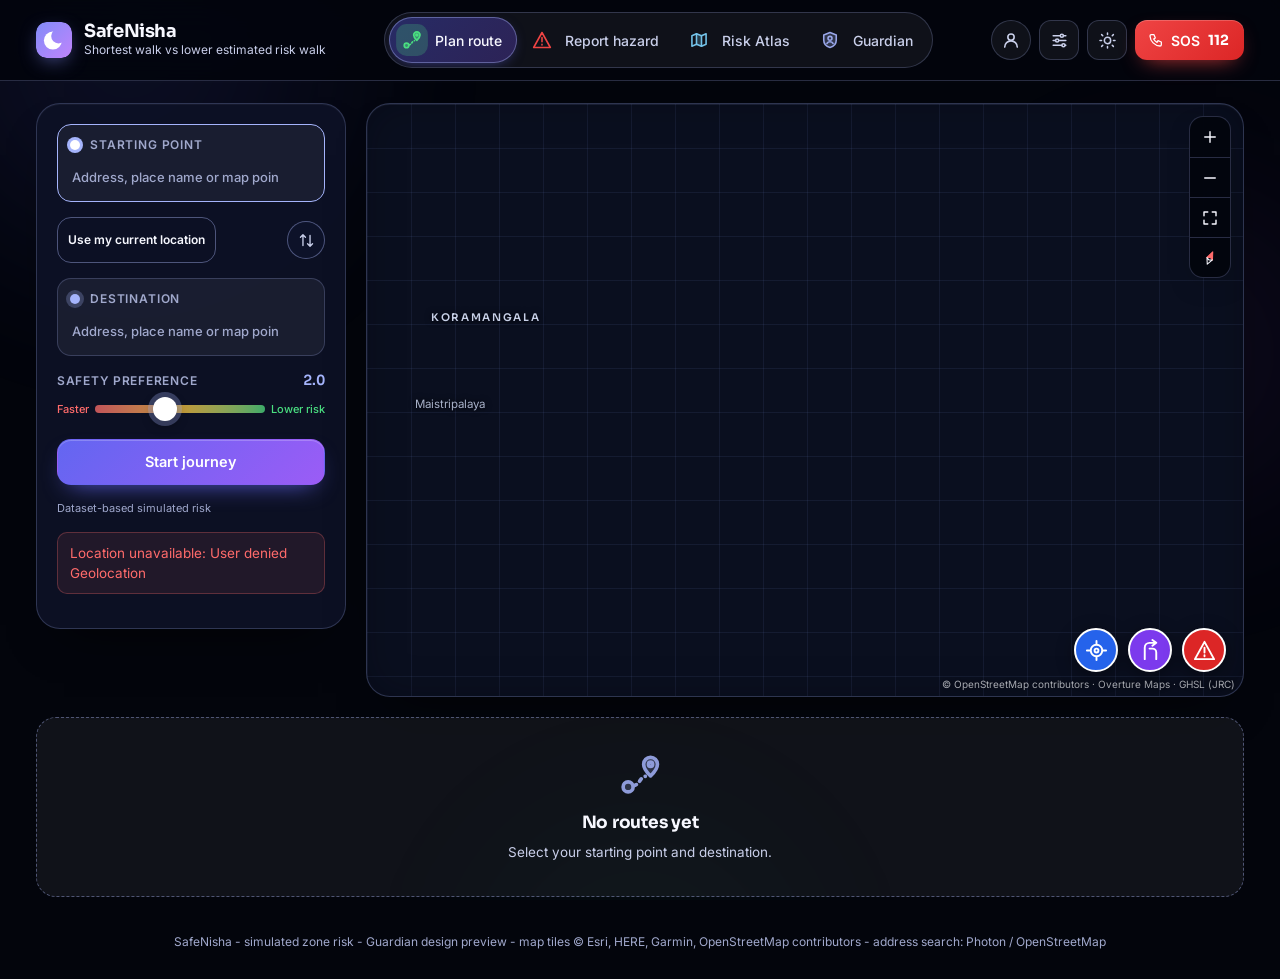
==== commit 212d9309: "Add authenticated accounts and persistent user profiles" ====
--- a/ui/web/index.html
+++ b/ui/web/index.html
@@ -259,14 +259,14 @@
           <p class="form-error" id="auth-error" role="alert" hidden></p>
           <button class="btn primary block" id="auth-submit" type="submit"><span class="spinner" aria-hidden="true"></span><span id="auth-submit-txt">Sign in</span></button>
         </form>
-        <p class="fine center">Demo sign-in: there is no account server yet. Your name, email and settings stay in this browser only, and the password is never stored.</p>
+        <p class="fine center">Your profile, trusted contacts and route preference are saved to your account on this server. Passwords are stored as salted hashes.</p>
       </div>
     </div>
 
     <!-- signed in -->
     <div id="auth-in" hidden>
       <div class="view-head with-action">
-        <div><h1>Profile</h1><p>Saved on this device for quicker, safer walks.</p></div>
+        <div><h1>Profile</h1><p>Your saved details, trusted contacts and route preference.</p></div>
         <button class="btn help-btn" id="help-btn" type="button" aria-haspopup="dialog">
           <svg viewBox="0 0 24 24" aria-hidden="true"><circle cx="12" cy="12" r="9"/><path d="M9.6 9.3a2.5 2.5 0 0 1 4.8.9c0 1.7-2.4 2.2-2.4 3.8M12 17h.01"/></svg>Help</button>
       </div>
@@ -326,7 +326,7 @@
     <button class="icon-btn sm" id="help-close" type="button" aria-label="Close help"><svg viewBox="0 0 24 24" aria-hidden="true"><path d="M6 6l12 12M18 6 6 18"/></svg></button></div>
   <dl class="faq">
     <dt>Where is my profile stored?</dt>
-    <dd>Only in this browser. There is no account server yet, nothing is uploaded, and signing out removes it from this device.</dd>
+    <dd>Your profile is stored in this application's database. Signing out ends this browser session; your saved details are available when you sign in again.</dd>
     <dt>Why are some details marked “Required”?</dt>
     <dd>Phone, email and date of birth complete your profile. Tap any row with an arrow to add or change it.</dd>
     <dt>What is an emergency contact?</dt>
@@ -336,7 +336,7 @@
   </dl>
 </dialog>
 
-<footer class="foot">SafeNisha - simulated zone risk - local Guardian and profile previews - map tiles &copy; Esri, HERE, Garmin, OpenStreetMap contributors - address search: Photon / OpenStreetMap</footer>
+<footer class="foot">SafeNisha - simulated zone risk - Guardian design preview - map tiles &copy; Esri, HERE, Garmin, OpenStreetMap contributors - address search: Photon / OpenStreetMap</footer>
 
 <div class="toasts" id="toasts" aria-live="polite"></div>
 
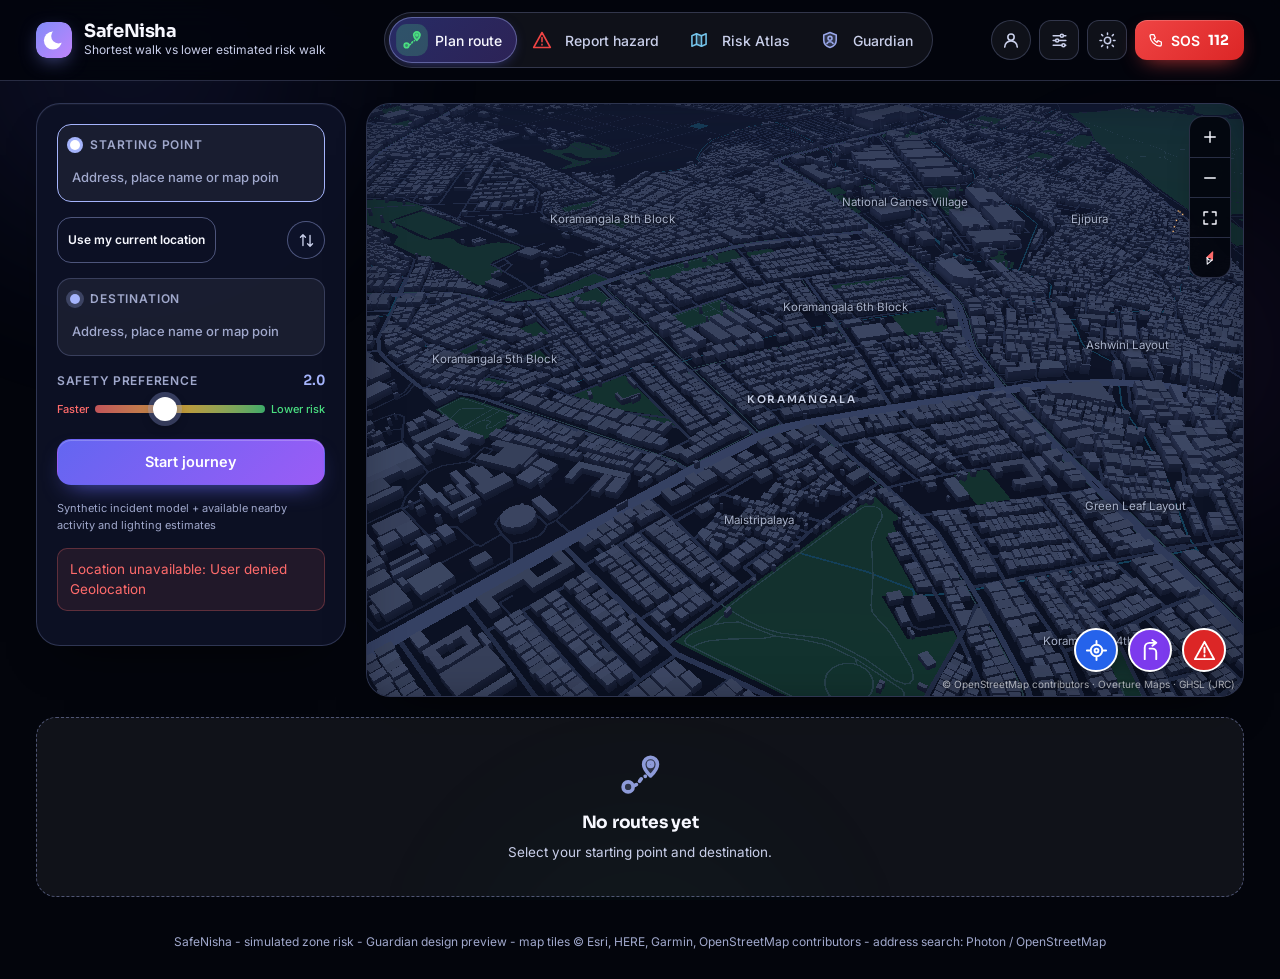
==== commit 26db7ce1: "Adjust route risk with refreshed place activity and lighting proxies" ====
--- a/ui/web/index.html
+++ b/ui/web/index.html
@@ -99,7 +99,7 @@
         </div>
         <button class="btn primary" id="journey-toggle" type="button">Start journey</button>
         <button class="btn ghost find" id="find" type="submit"><span class="spinner" aria-hidden="true"></span><span class="find-label">Refresh route</span></button>
-        <p class="fine synthetic-label">Dataset-based simulated risk</p>
+        <p class="fine synthetic-label">Synthetic incident model + available nearby activity and lighting estimates</p>
         <p class="form-error" id="search-error" role="alert" hidden></p>
       </form>
       <div class="map-slot plan-map-slot">
@@ -111,6 +111,7 @@
         </div>
       </div>
       <aside class="panel" id="plan-panel" aria-live="polite" aria-label="Route comparison"></aside>
+      <div id="route-context" class="card context-card" aria-live="polite" hidden></div>
     </div>
   </section>
 
@@ -164,7 +165,7 @@
     </div>
     <div class="note warn">
       <svg viewBox="0 0 24 24" aria-hidden="true"><path d="M12 3.5 2.8 19.5h18.4L12 3.5z"/><path d="M12 10v4.2M12 17h.01"/></svg>
-      <div><b>Synthetic demonstration.</b> Redder hotspots indicate higher modelled synthetic risk. Faint or clear areas indicate lower values. They are not incident data and say nothing about real streets.</div>
+      <div><b>Synthetic baseline.</b> Hotspots show synthetic model values, not verified street danger. Route colours can also include available place-schedule and mapped-lighting estimates.</div>
     </div>
     <div class="card atlas-bar">
       <div>
--- a/ui/web/css/styles.css
+++ b/ui/web/css/styles.css
@@ -850,6 +850,9 @@
 /* ---------------- 3D plan map (js/map3d.js drives map3d/engine.js) ---------------- */
 /* The 3D scene is always night-time, so it keeps its own palette in both themes. */
 .map3d { background: #0A0F1F; }
+.context-card { grid-column: 1 / -1; padding: 16px 20px; }
+.context-card[hidden] { display: none; }
+.context-card p { margin: 6px 0 0; }
 .map3d::after { box-shadow: inset 0 0 50px -20px rgba(3, 5, 12, .6); }
 .map3d:has(.map3d-view:focus-visible) { border-color: var(--accent); box-shadow: 0 0 0 3px color-mix(in srgb, var(--accent) 35%, transparent), var(--shadow); }
 .map3d-stage {
